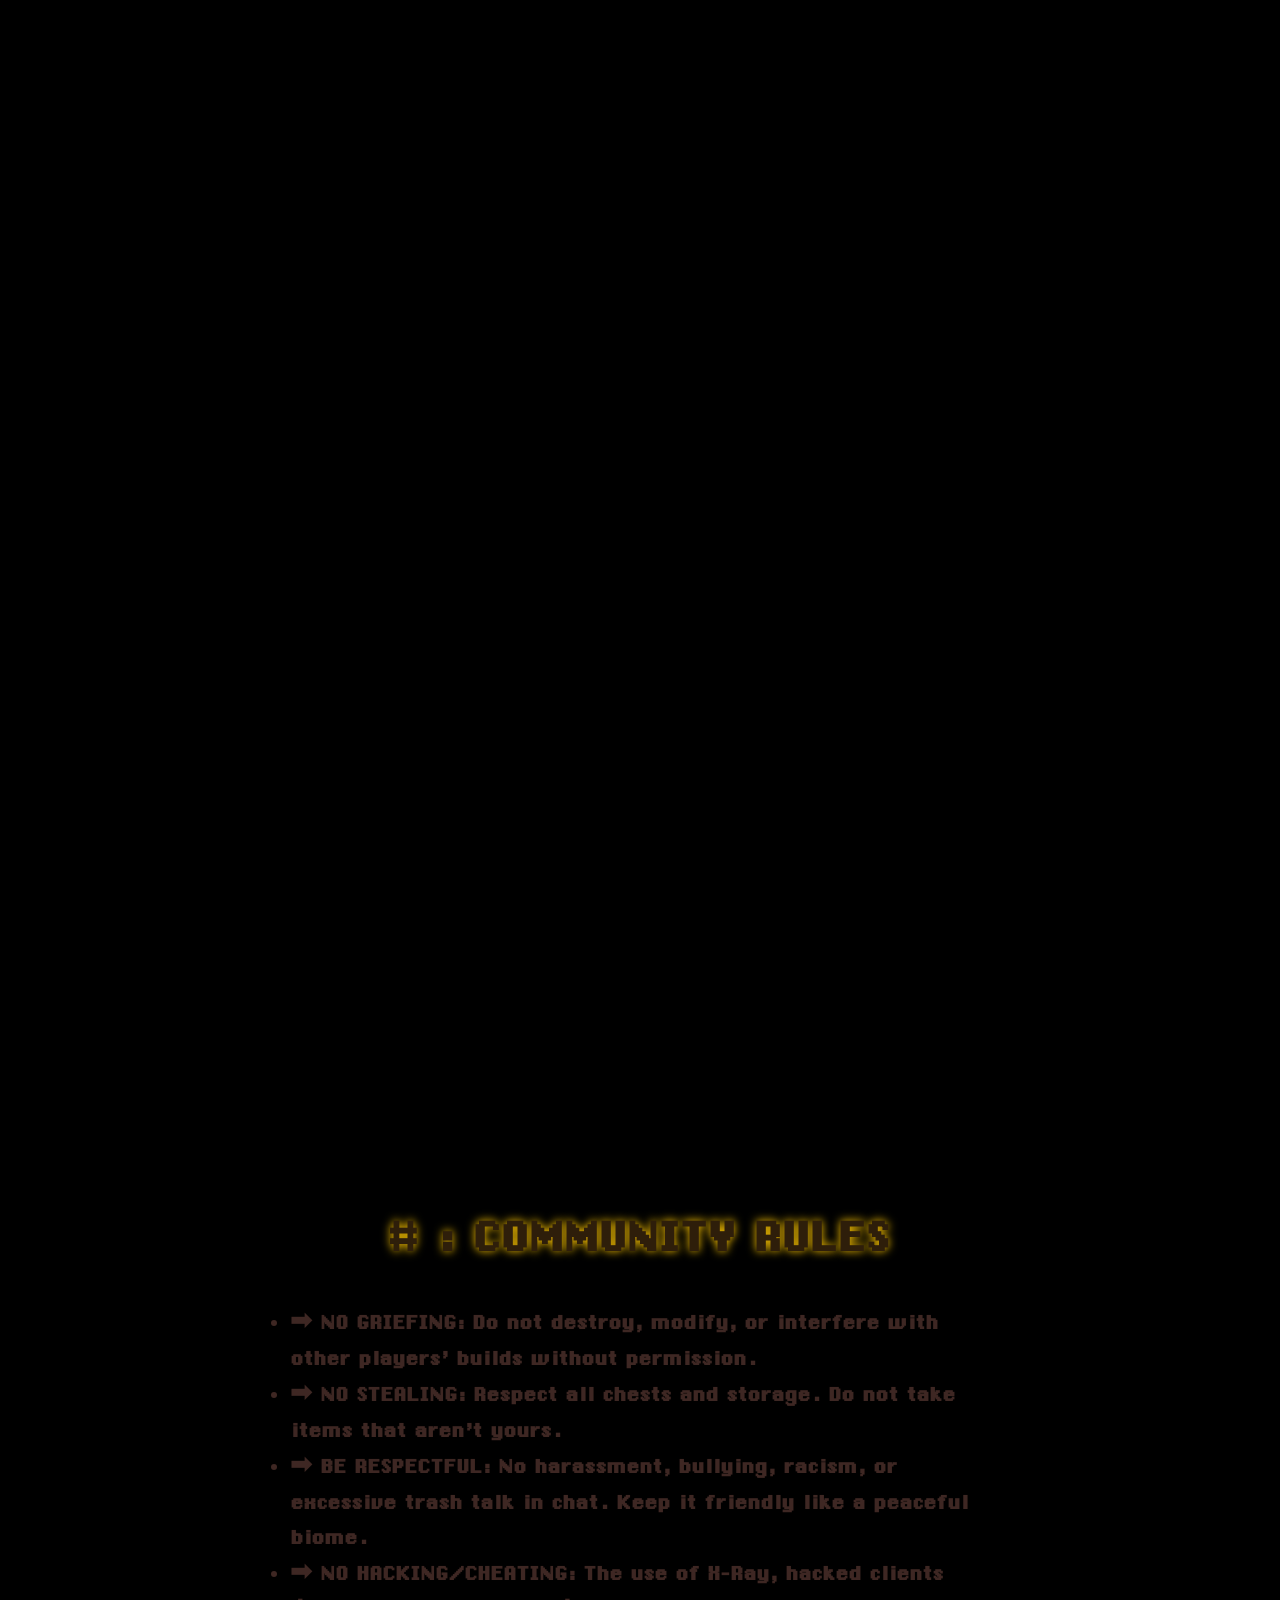
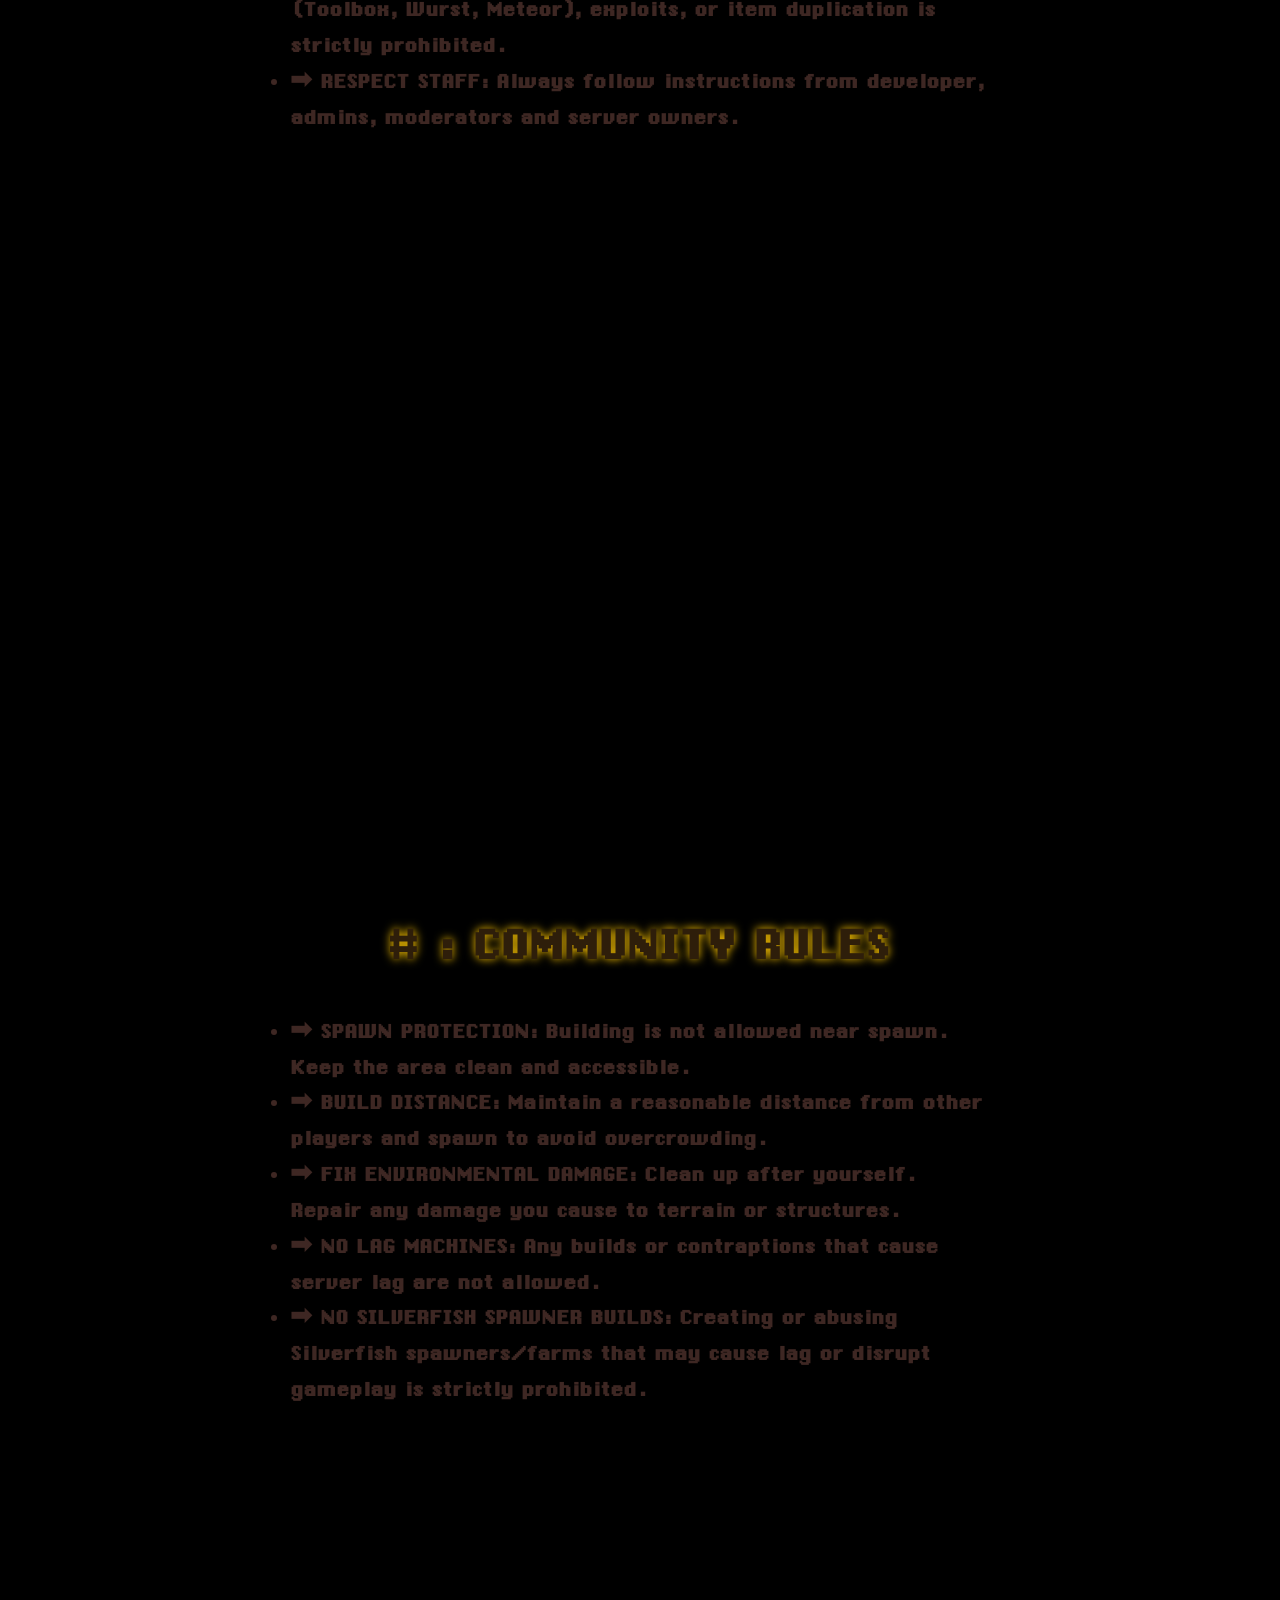
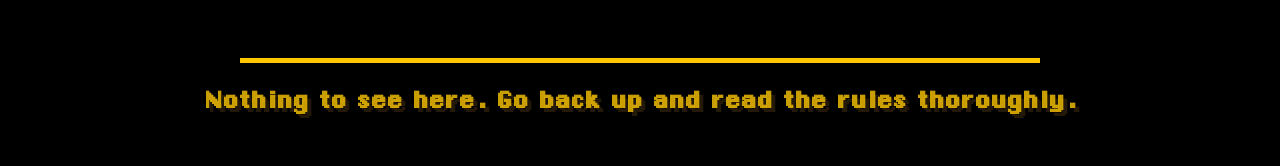
==== index.html @ 0ed83dfe "Implement new rank purchase views and payment details Added new rank purchase views for Hunter, Warr" ====
<!DOCTYPE html>
<html lang="en">
<head>
    <meta charset="UTF-8">
    <meta name="viewport" content="width=1200">
    <title>Tambayan SMP</title>
    <link href="https://fonts.googleapis.com/css2?family=Poppins:wght@400;600;800&display=swap" rel="stylesheet">
    <link rel="stylesheet" href="style.css"> 
</head>
<body>

    <video autoplay loop muted playsinline poster="fallback.jpg" class="video-background">
        <source src="background-video.mp4" type="video/mp4">
    </video>

    <div id="toast" class="toast">IP Copied to Clipboard!</div>

    <div class="view-container">

        <!-- ================= 1. HOME VIEW ================= -->
        <div id="view-home" class="view active">
            <header class="global-header">
                <div class="welcome-text scroll-reveal" data-delay="0">WELCOME TO</div>
                <h1 class="server-title parallax-target scroll-reveal" data-delay="100">TAMBAYAN SMP</h1>
                <h2 class="season-subtitle parallax-target scroll-reveal" data-delay="200">SEASON 3</h2>
            </header>

            <main class="content">
                <div id="server-status" class="status-box scroll-reveal" data-delay="300">Loading status...</div>
                
                <div class="ip-dropdown scroll-reveal" data-delay="350">
                    <button id="ip-dropdown-btn" class="ip-copy-button">Select an IP</button>
                    <div id="ip-dropdown-list" class="dropdown-content">
                        <a href="#" class="ip-option" data-ip="tambayansmp.sg1-mczie.fun:9019">Global (SG1)</a>
                        <a href="#" class="ip-option" data-ip="tambayansmp.ph1-mczie.fun:9019">Local (PH1)</a>
                        <a href="#" class="ip-option" data-ip="tambayansmp.ph2-mczie.fun:9019">Local (PH2)</a>
                    </div>
                </div>

                <nav class="server-nav scroll-reveal" data-delay="400">
    <a href="#" onclick="showView('view-ranks')">RANKS</a>
    <a href="#" onclick="showView('view-keys')">KEYS</a>
    <!-- Link these two -->
    <a href="#" onclick="showView('view-donation')">DONATION</a>
    <a href="#" onclick="showView('view-discord')">DISCORD</a>
</nav>
            </main>

            <!-- Rules Sections -->
    <section class="rules-container">
        <div class="rules-box scroll-reveal">
            <h2 class="rules-title"># : COMMUNITY RULES</h2>
            <ul class="rules-list">
                <li>➡ NO GRIEFING: Do not destroy, modify, or interfere with other players' builds without permission.</li>
                <li>➡ NO STEALING: Respect all chests and storage. Do not take items that aren't yours.</li>
                <li>➡ BE RESPECTFUL: No harassment, bullying, racism, or excessive trash talk in chat. Keep it friendly like a peaceful biome.</li>
                <li>➡ NO HACKING/CHEATING: The use of X-Ray, hacked clients (Toolbox, Wurst, Meteor), exploits, or item duplication is strictly prohibited.</li>
                <li>➡ RESPECT STAFF: Always follow instructions from developer, admins, moderators and server owners.</li>
            </ul>
        </div>
    </section>
    <section class="rules-container">
        <div class="rules-box scroll-reveal" data-delay="200">
            <h2 class="rules-title"># : COMMUNITY RULES</h2>
            <ul class="rules-list">
                <li>➡ SPAWN PROTECTION: Building is not allowed near spawn. Keep the area clean and accessible.</li>
                <li>➡ BUILD DISTANCE: Maintain a reasonable distance from other players and spawn to avoid overcrowding.</li>
                <li>➡ FIX ENVIRONMENTAL DAMAGE: Clean up after yourself. Repair any damage you cause to terrain or structures.</li>
                <li>➡ NO LAG MACHINES: Any builds or contraptions that cause server lag are not allowed.</li>
                <li>➡ NO SILVERFISH SPAWNER BUILDS: Creating or abusing Silverfish spawners/farms that may cause lag or disrupt gameplay is strictly prohibited.</li>
            </ul>
        </div>
    </section>

            <div class="footer-container">
                <hr class="scroll-reveal" data-delay="0">
                <h2 class="season-subtitle1 parallax-target scroll-reveal" data-delay="200">Nothing to see here. Go back up and read the rules thoroughly.</h2>
            </div>
        </div>

        <!-- ================= 2. RANKS GRID VIEW ================= -->
        <div id="view-ranks" class="view">
            <header class="global-header"><h1 class="server-title">TAMBAYAN SMP</h1><h2 class="season-subtitle">SERVER RANKS</h2></header>
            <main class="content">
                <div class="ranks-grid">

    <div class="rank-card">
        <div class="rank-icon">🏹</div>
        <h3 class="rank-name">HUNTER</h3>
        <p class="rank-stock">₱25 • FREE 2K • 1 Key</p>
        <button class="rank-btn" onclick="showView('view-perks-hunter')">VIEW</button>
    </div>

    <div class="rank-card">
        <div class="rank-icon">⚔️</div>
        <h3 class="rank-name">WARRIOR</h3>
        <p class="rank-stock">₱65 • FREE 10K • 2 Keys</p>
        <button class="rank-btn" onclick="showView('view-perks-warrior')">VIEW</button>
    </div>

    <div class="rank-card">
        <div class="rank-icon">🛡️</div>
        <h3 class="rank-name">KNIGHT</h3>
        <p class="rank-stock">₱100 • FREE 20K • 3 Keys</p>
        <button class="rank-btn" onclick="showView('view-perks-knight')">VIEW</button>
    </div>

    <div class="rank-card">
        <div class="rank-icon">🔥</div>
        <h3 class="rank-name">ULTIMATE</h3>
        <p class="rank-stock">₱150 • FREE 100K • 5 Keys</p>
        <button class="rank-btn" onclick="showView('view-perks-ultimate')">VIEW</button>
    </div>

    <div class="rank-card">
        <div class="rank-icon">⚡</div>
        <h3 class="rank-name">TITAN</h3>
        <p class="rank-stock">₱300 • FREE 1M • 8 Keys</p>
        <button class="rank-btn" onclick="showView('view-perks-titan')">VIEW</button>
    </div>

    <div class="rank-card">
        <div class="rank-icon">✨</div>
        <h3 class="rank-name">OVERLORD</h3>
        <p class="rank-stock">₱500 • FREE 2M • 10 Keys</p>
        <button class="rank-btn" onclick="showView('view-perks-overlord')">VIEW</button>
    </div>

    <div class="rank-card">
        <div class="rank-icon">💫</div>
        <h3 class="rank-name">SKY GOD</h3>
        <p class="rank-stock">₱1300 • FREE 10B</p>
        <button class="rank-btn" onclick="showView('view-perks-skygod')">VIEW</button>
    </div>

</div>
                <button class="home-btn" style="margin-top: 60px;" onclick="showView('view-home')">BACK TO HOME</button>
            </main>
        </div>

        <!-- ================= 3. KEYS GRID VIEW ================= -->
        <div id="view-keys" class="view">
            <header class="global-header"><h1 class="server-title">TAMBAYAN SMP</h1><h2 class="season-subtitle">CRATE KEYS</h2></header>
            <main class="content">
                <div class="ranks-grid">
                    <div class="rank-card color-starlight"><img src="key/starlight.png" class="key-thumb"><h3>STARLIGHT</h3><p class="rank-stock">9999 IN STOCK</p><button class="rank-btn" onclick="showView('view-pay-starlight')">PURCHASE</button></div>
                    <div class="rank-card color-sakura"><img src="key/sakura.png" class="key-thumb"><h3>SAKURA</h3><p class="rank-stock">9999 IN STOCK</p><button class="rank-btn" onclick="showView('view-pay-sakura')">PURCHASE</button></div>
                    <div class="rank-card color-leviathan"><img src="key/leviathan.png" class="key-thumb"><h3>LEVIATHAN</h3><p class="rank-stock">9999 IN STOCK</p><button class="rank-btn" onclick="showView('view-pay-leviathan')">PURCHASE</button></div>
                    <div class="rank-card color-shogun"><img src="key/shogun.png" class="key-thumb"><h3>SHOGUN</h3><p class="rank-stock">9999 IN STOCK</p><button class="rank-btn" onclick="showView('view-pay-shogun')">PURCHASE</button></div>
                    <div class="rank-card color-oni"><img src="key/oni.png" class="key-thumb"><h3>ONI</h3><p class="rank-stock">9999 IN STOCK</p><button class="rank-btn" onclick="showView('view-pay-oni')">PURCHASE</button></div>
                    <div class="rank-card color-mecha"><img src="key/mecha.png" class="key-thumb"><h3>MECHA OVERLORD</h3><p class="rank-stock">9999 IN STOCK</p><button class="rank-btn" onclick="showView('view-pay-mecha')">PURCHASE</button></div>
                </div>
                <button class="home-btn" style="margin-top: 60px;" onclick="showView('view-home')">BACK TO HOME</button>
            </main>
        </div>

        <!-- ================= NEW RANK PERKS ================= -->

<!-- HUNTER -->
<div id="view-perks-hunter" class="view">
<main class="content perks-page">
<h1 class="server-title">HUNTER</h1>
<h2 class="perk-price">₱25</h2>
<h3 class="perk-subtitle">STARTER LEVEL</h3>

<div class="perks-list-container">
<div class="perk-category">
<h4>➤ Starter Kit</h4>
<p>• Iron Armor Set</p>
<p>• Basic Tools</p>
<p>• Food Supplies</p>
</div>

<div class="perk-category">
<h4>➤ Bonuses</h4>
<p>• 💰 FREE 2,000 Money</p>
<p>• 🎁 1 Cosmetic Key</p>
</div>
</div>

<button class="purchase-btn" onclick="showView('view-purchase-hunter')">PURCHASE</button>
<button class="home-btn" onclick="showView('view-ranks')">BACK</button>
</main>
</div>

<!-- ULTIMATE -->
<div id="view-perks-ultimate" class="view">
<main class="content perks-page">
<h1 class="server-title">ULTIMATE</h1>
<h2 class="perk-price">₱150</h2>
<h3 class="perk-subtitle">POWER LEVEL</h3>

<div class="perks-list-container">
<div class="perk-category">
<h4>➤ Gear</h4>
<p>• Full Enchanted Diamond Set</p>
<p>• Advanced Tools</p>
</div>

<div class="perk-category">
<h4>➤ Perks</h4>
<p>• /feed</p>
<p>• /craft</p>
<p>• /nickname</p>
</div>

<div class="perk-category">
<h4>➤ Bonuses</h4>
<p>• 💰 FREE 100,000</p>
<p>• 🎁 5 Cosmetic Keys</p>
</div>
</div>

<button class="purchase-btn" onclick="showView('view-purchase-ultimate')">PURCHASE</button>
<button class="home-btn" onclick="showView('view-ranks')">BACK</button>
</main>
</div>

<!-- TITAN -->
<div id="view-perks-titan" class="view">
<main class="content perks-page">
<h1 class="server-title">TITAN</h1>
<h2 class="perk-price">₱300</h2>
<h3 class="perk-subtitle">GOD TIER</h3>

<div class="perks-list-container">
<div class="perk-category">
<h4>➤ Abilities</h4>
<p>• /fly</p>
<p>• /heal</p>
<p>• /feed</p>
</div>

<div class="perk-category">
<h4>➤ Bonuses</h4>
<p>• 💰 FREE 1,000,000</p>
<p>• 🎁 8 Cosmetic Keys</p>
</div>
</div>

<button class="purchase-btn" onclick="showView('view-purchase-titan')">PURCHASE</button>
<button class="home-btn" onclick="showView('view-ranks')">BACK</button>
</main>
</div>

<!-- OVERLORD -->
<div id="view-perks-overlord" class="view">
<main class="content perks-page">
<h1 class="server-title">OVERLORD</h1>
<h2 class="perk-price">₱500</h2>
<h3 class="perk-subtitle">ADMIN LEVEL</h3>

<div class="perks-list-container">
<div class="perk-category">
<h4>➤ Abilities</h4>
<p>• All Commands</p>
<p>• No Cooldowns</p>
</div>

<div class="perk-category">
<h4>➤ Bonuses</h4>
<p>• 💰 FREE 2,000,000</p>
<p>• 🎁 10 Cosmetic Keys</p>
</div>
</div>

<button class="purchase-btn" onclick="showView('view-purchase-overlord')">PURCHASE</button>
<button class="home-btn" onclick="showView('view-ranks')">BACK</button>
</main>
</div>

<!-- SKY GOD -->
<div id="view-perks-skygod" class="view">
<main class="content perks-page">
<h1 class="server-title">SKY GOD</h1>
<h2 class="perk-price">₱1300</h2>
<h3 class="perk-subtitle">MAX LEVEL 👑</h3>

<div class="perks-list-container">
<div class="perk-category">
<h4>➤ Ultimate Power</h4>
<p>• /fly + godmode</p>
<p>• Creative Access</p>
<p>• Unlimited Commands</p>
</div>

<div class="perk-category">
<h4>➤ Bonuses</h4>
<p>• 💰 FREE 10,000,000,000</p>
<p>• 🎁 4 Full Cosmetic Sets</p>
</div>
</div>

<button class="purchase-btn" onclick="showView('view-purchase-skygod')">PURCHASE</button>
<button class="home-btn" onclick="showView('view-ranks')">BACK</button>
</main>
</div>

        <!-- ================= UPDATED RANK PURCHASE VIEWS (NO QR) ================= -->

<!-- HUNTER -->
<div id="view-purchase-hunter" class="view">
<main class="content perks-page">
<h1 class="server-title">HUNTER</h1>

<div class="purchase-container">
<div class="heavy-reminder">
<h2 class="reminder-header">HEAVY REMINDER!</h2>
<p>ALWAYS SCREENSHOT YOUR PAYMENT AS PROOF. POST IT IN DISCORD <b>TAMBAYAN STORE</b> CHANNEL WITH YOUR USERNAME.</p>
<p class="bedrock-note">(BEDROCK/MCPE: PUT <b>*</b> BEFORE NAME)</p>
</div>

<div class="gcash-formal">
<p class="formal-text">GCASH PAYMENT</p>
<span class="gcash-number">0928 420 5708</span>
<p style="margin-top:10px;">➡ ₱25 — HUNTER</p>
</div>
</div>

<button class="home-btn" onclick="showView('view-perks-hunter')">BACK</button>
</main>
</div>


<!-- WARRIOR -->
<div id="view-purchase-warrior" class="view">
<main class="content perks-page">
<h1 class="server-title color-warrior">WARRIOR</h1>

<div class="purchase-container">
<div class="heavy-reminder">
<h2 class="reminder-header">HEAVY REMINDER!</h2>
<p>ALWAYS SCREENSHOT YOUR PAYMENT AS PROOF. POST IT IN DISCORD <b>TAMBAYAN STORE</b> CHANNEL WITH YOUR USERNAME.</p>
<p class="bedrock-note">(BEDROCK/MCPE: PUT <b>*</b> BEFORE NAME)</p>
</div>

<div class="gcash-formal">
<p class="formal-text">GCASH PAYMENT</p>
<span class="gcash-number">0928 420 5708</span>
<p style="margin-top:10px;">➡ ₱65 — WARRIOR</p>
</div>
</div>

<button class="home-btn" onclick="showView('view-perks-warrior')">BACK</button>
</main>
</div>


<!-- KNIGHT -->
<div id="view-purchase-knight" class="view">
<main class="content perks-page">
<h1 class="server-title color-knight">KNIGHT</h1>

<div class="purchase-container">
<div class="heavy-reminder">
<h2 class="reminder-header">HEAVY REMINDER!</h2>
<p>ALWAYS SCREENSHOT YOUR PAYMENT AS PROOF. POST IT IN DISCORD <b>TAMBAYAN STORE</b> CHANNEL WITH YOUR USERNAME.</p>
<p class="bedrock-note">(BEDROCK/MCPE: PUT <b>*</b> BEFORE NAME)</p>
</div>

<div class="gcash-formal">
<p class="formal-text">GCASH PAYMENT</p>
<span class="gcash-number">0928 420 5708</span>
<p style="margin-top:10px;">➡ ₱100 — KNIGHT</p>
</div>
</div>

<button class="home-btn" onclick="showView('view-perks-knight')">BACK</button>
</main>
</div>


<!-- ULTIMATE -->
<div id="view-purchase-ultimate" class="view">
<main class="content perks-page">
<h1 class="server-title">ULTIMATE</h1>

<div class="purchase-container">
<div class="heavy-reminder">
<h2 class="reminder-header">HEAVY REMINDER!</h2>
<p>ALWAYS SCREENSHOT YOUR PAYMENT AS PROOF. POST IT IN DISCORD <b>TAMBAYAN STORE</b> CHANNEL WITH YOUR USERNAME.</p>
<p class="bedrock-note">(BEDROCK/MCPE: PUT <b>*</b> BEFORE NAME)</p>
</div>

<div class="gcash-formal">
<p class="formal-text">GCASH PAYMENT</p>
<span class="gcash-number">0928 420 5708</span>
<p style="margin-top:10px;">➡ ₱150 — ULTIMATE</p>
</div>
</div>

<button class="home-btn" onclick="showView('view-perks-ultimate')">BACK</button>
</main>
</div>


<!-- TITAN -->
<div id="view-purchase-titan" class="view">
<main class="content perks-page">
<h1 class="server-title">TITAN</h1>

<div class="purchase-container">
<div class="heavy-reminder">
<h2 class="reminder-header">HEAVY REMINDER!</h2>
<p>ALWAYS SCREENSHOT YOUR PAYMENT AS PROOF. POST IT IN DISCORD <b>TAMBAYAN STORE</b> CHANNEL WITH YOUR USERNAME.</p>
<p class="bedrock-note">(BEDROCK/MCPE: PUT <b>*</b> BEFORE NAME)</p>
</div>

<div class="gcash-formal">
<p class="formal-text">GCASH PAYMENT</p>
<span class="gcash-number">0928 420 5708</span>
<p style="margin-top:10px;">➡ ₱300 — TITAN</p>
</div>
</div>

<button class="home-btn" onclick="showView('view-perks-titan')">BACK</button>
</main>
</div>


<!-- OVERLORD -->
<div id="view-purchase-overlord" class="view">
<main class="content perks-page">
<h1 class="server-title">OVERLORD</h1>

<div class="purchase-container">
<div class="heavy-reminder">
<h2 class="reminder-header">HEAVY REMINDER!</h2>
<p>ALWAYS SCREENSHOT YOUR PAYMENT AS PROOF. POST IT IN DISCORD <b>TAMBAYAN STORE</b> CHANNEL WITH YOUR USERNAME.</p>
<p class="bedrock-note">(BEDROCK/MCPE: PUT <b>*</b> BEFORE NAME)</p>
</div>

<div class="gcash-formal">
<p class="formal-text">GCASH PAYMENT</p>
<span class="gcash-number">0928 420 5708</span>
<p style="margin-top:10px;">➡ ₱500 — OVERLORD</p>
</div>
</div>

<button class="home-btn" onclick="showView('view-perks-overlord')">BACK</button>
</main>
</div>


<!-- SKY GOD -->
<div id="view-purchase-skygod" class="view">
<main class="content perks-page">
<h1 class="server-title">SKY GOD</h1>

<div class="purchase-container">
<div class="heavy-reminder">
<h2 class="reminder-header">HEAVY REMINDER!</h2>
<p>ALWAYS SCREENSHOT YOUR PAYMENT AS PROOF. POST IT IN DISCORD <b>TAMBAYAN STORE</b> CHANNEL WITH YOUR USERNAME.</p>
<p class="bedrock-note">(BEDROCK/MCPE: PUT <b>*</b> BEFORE NAME)</p>
</div>

<div class="gcash-formal">
<p class="formal-text">GCASH PAYMENT</p>
<span class="gcash-number">0928 420 5708</span>
<p style="margin-top:10px;">➡ ₱1300 — SKY GOD</p>
</div>
</div>

<button class="home-btn" onclick="showView('view-perks-skygod')">BACK</button>
</main>
</div>
        <!-- ================= 6. KEY PAYMENT VIEWS (ALL 6) ================= -->
        
        <!-- STARLIGHT -->
        <div id="view-pay-starlight" class="view"><main class="content perks-page"><h1 class="server-title color-starlight">STARLIGHT</h1><img src="key/starlight.png" class="payment-banner"><div class="purchase-container keys-pay-layout"><div class="heavy-reminder"><h2 class="reminder-header">HEAVY REMINDER!</h2><p>ALWAYS SCREENSHOT PAYMENT. POST IN <b>TAMBAYAN STORE</b> DISCORD WITH USERNAME.</p><p class="bedrock-note">(IF BEDROCK: PUT <b>*</b> BEFORE NAME)</p><br><p style="color:#FFC700">IF NO SCANNER: SEND VIA GCASH</p><p>0928 420 5708</p></div><div class="qr-pay-box"><p class="qr-desc">➡ ₱160.00 — STARLIGHT PACK</p><img src="qr/qr-key-starlight.png" class="qr-code-img clickable-qr" onclick="window.open(this.src)"></div></div><button class="home-btn" onclick="showView('view-keys')">BACK</button></main></div>

        <!-- SAKURA -->
        <div id="view-pay-sakura" class="view"><main class="content perks-page"><h1 class="server-title color-sakura">SAKURA</h1><img src="key/sakura.png" class="payment-banner"><div class="purchase-container keys-pay-layout"><div class="heavy-reminder"><h2 class="reminder-header">HEAVY REMINDER!</h2><p>ALWAYS SCREENSHOT PAYMENT. POST IN <b>TAMBAYAN STORE</b> DISCORD WITH USERNAME.</p><p class="bedrock-note">(IF BEDROCK: PUT <b>*</b> BEFORE NAME)</p><br><p style="color:#FFC700">GCASH: 0928 420 5708</p></div><div class="qr-pay-box"><p class="qr-desc">➡ ₱120.00 — SAKURA PACK</p><img src="qr/qr-key-sakura.png" class="qr-code-img clickable-qr" onclick="window.open(this.src)"></div></div><button class="home-btn" onclick="showView('view-keys')">BACK</button></main></div>

        <!-- LEVIATHAN -->
        <div id="view-pay-leviathan" class="view"><main class="content perks-page"><h1 class="server-title color-leviathan">LEVIATHAN</h1><img src="key/leviathan.png" class="payment-banner"><div class="purchase-container keys-pay-layout"><div class="heavy-reminder"><h2 class="reminder-header">HEAVY REMINDER!</h2><p>ALWAYS SCREENSHOT PAYMENT. POST IN <b>TAMBAYAN STORE</b> DISCORD WITH USERNAME.</p><p class="bedrock-note">(IF BEDROCK: PUT <b>*</b> BEFORE NAME)</p><br><p style="color:#FFC700">GCASH: 0928 420 5708</p></div><div class="qr-pay-box"><p class="qr-desc">➡ ₱140.00 — LEVIATHAN PACK</p><img src="qr/qr-key-leviathan.png" class="qr-code-img clickable-qr" onclick="window.open(this.src)"></div></div><button class="home-btn" onclick="showView('view-keys')">BACK</button></main></div>

        <!-- SHOGUN -->
        <div id="view-pay-shogun" class="view"><main class="content perks-page"><h1 class="server-title color-shogun">SHOGUN</h1><img src="key/shogun.png" class="payment-banner"><div class="purchase-container keys-pay-layout"><div class="heavy-reminder"><h2 class="reminder-header">HEAVY REMINDER!</h2><p>ALWAYS SCREENSHOT PAYMENT. POST IN <b>TAMBAYAN STORE</b> DISCORD WITH USERNAME.</p><p class="bedrock-note">(IF BEDROCK: PUT <b>*</b> BEFORE NAME)</p><br><p style="color:#FFC700">GCASH: 0928 420 5708</p></div><div class="qr-pay-box"><p class="qr-desc">➡ ₱100.00 — SHOGUN PACK</p><img src="qr/qr-key-shogun.png" class="qr-code-img clickable-qr" onclick="window.open(this.src)"></div></div><button class="home-btn" onclick="showView('view-keys')">BACK</button></main></div>

        <!-- ONI -->
        <div id="view-pay-oni" class="view"><main class="content perks-page"><h1 class="server-title color-oni">ONI</h1><img src="key/oni.png" class="payment-banner"><div class="purchase-container keys-pay-layout"><div class="heavy-reminder"><h2 class="reminder-header">HEAVY REMINDER!</h2><p>ALWAYS SCREENSHOT PAYMENT. POST IN <b>TAMBAYAN STORE</b> DISCORD WITH USERNAME.</p><p class="bedrock-note">(IF BEDROCK: PUT <b>*</b> BEFORE NAME)</p><br><p style="color:#FFC700">GCASH: 0928 420 5708</p></div><div class="qr-pay-box"><p class="qr-desc">➡ ₱160.00 — ONI PACK</p><img src="qr/qr-key-oni.png" class="qr-code-img clickable-qr" onclick="window.open(this.src)"></div></div><button class="home-btn" onclick="showView('view-keys')">BACK</button></main></div>

        <!-- MECHA -->
        <div id="view-pay-mecha" class="view"><main class="content perks-page"><h1 class="server-title color-mecha">MECHA OVERLORD</h1><img src="key/mecha.png" class="payment-banner"><div class="purchase-container keys-pay-layout"><div class="heavy-reminder"><h2 class="reminder-header">HEAVY REMINDER!</h2><p>ALWAYS SCREENSHOT PAYMENT. POST IN <b>TAMBAYAN STORE</b> DISCORD WITH USERNAME.</p><p class="bedrock-note">(IF BEDROCK: PUT <b>*</b> BEFORE NAME)</p><br><p style="color:#FFC700">GCASH: 0928 420 5708</p></div><div class="qr-pay-box"><p class="qr-desc">➡ ₱250.00 — MECHA PACK</p><img src="qr/qr-key-mecha.png" class="qr-code-img clickable-qr" onclick="window.open(this.src)"></div></div><button class="home-btn" onclick="showView('view-keys')">BACK</button></main></div>

        <!-- ================= DONATION VIEW ================= -->
<div id="view-donation" class="view">
    <main class="content perks-page">
        <h1 class="server-title rank-title-glow color-omnipotent">DONATIONS</h1>
        
        <div class="donation-msg-box" align="center">
            <p>Tambayan SMP is a project built for the community. Running a high-performance server 24/7 requires significant resources.</p>
            <p>Your support helps us maintain the hardware, protect against attacks, and continue developing new custom features for everyone to enjoy. <b>Thank you for keeping our world alive!</b></p>
        </div>

        <div class="qr-item">
            <p class="qr-desc">➡ SCAN TO DONATE ANY AMOUNT</p>
            <!-- Make sure to have this image in your qr folder -->
            <img src="qr/donation-qr.png" class="qr-code-img clickable-qr" onclick="window.open(this.src)">
        </div>

        <div class="gcash-formal">
            <span class="gcash-label">DIRECT GCASH:</span>
            <span class="gcash-number">0928 420 5708</span>
        </div>

        <!-- BACK TO HOME BUTTON -->
        <button class="home-btn" style="margin-top: 40px;" onclick="showView('view-home')">BACK TO HOME</button>
    </main>
</div>

<!-- ================= DISCORD VIEW ================= -->
<div id="view-discord" class="view">
    <main class="content perks-page">
        <!-- Discord Logo at the top -->
        <img src="key/discord-logo.png" class="discord-logo-wide">
        
        <h1 class="server-title color-starlight">JOIN OUR DISCORD</h1>

        <div class="donation-msg-box" align="center">
            <p>Connect with the community! Get real-time server updates, report issues, chat with staff, and participate in exclusive giveaways.</p>
        </div>

        <!-- The actual invite link button -->
        <a href="https://discord.gg/vat3Pj9HPS" target="_blank" class="purchase-btn" style="text-decoration: none; display: inline-block;">DISCORD</a>
        
        <!-- BACK TO HOME BUTTON -->
        <button class="home-btn" style="margin-top: 50px;" onclick="showView('view-home')">Back to Home</button>
    </main>
</div>

    </div>

    <script src="script.js"></script>
</body>
</html>
  </footer>

</body>
</html>
---- style.css ----
/* 1. FONT SETUP */
@font-face { 
    font-family: 'MinecraftFont'; 
    src: url('Blockblueprint-LV7z5.ttf') format('truetype'); 
}

/* 2. CORE RESET - FORCING FONT EVERYWHERE */
* { 
    margin: 0; 
    padding: 0; 
    box-sizing: border-box; 
    font-family: 'MinecraftFont', monospace !important; 
}

body {
    min-width: 1200px; /* Ensures the page never squishes smaller than desktop width */
    -webkit-text-size-adjust: 100%; /* Prevents mobile browsers from automatically enlarging text */
    background-color: #000;
    overflow-x: auto; /* Changed from hidden to auto so users can swipe left/right if needed */
}

/* 3. GLOBAL BACKGROUND VIDEO */
.video-background { 
    position: fixed; 
    top: 0; 
    left: 0; 
    width: 100vw; 
    height: 100vh; 
    object-fit: cover; 
    z-index: -1; 
    filter: brightness(0.5); 
}

/* 4. VIEW SYSTEM */
.view {
    display: none;
    opacity: 0;
    transition: opacity 0.5s ease;
    width: 1200px; /* Set fixed width instead of 100% */
    margin: 0 auto; /* Keeps it centered */
}
.view.active { display: block; opacity: 1; }
.global-header { text-align: center; padding-top: 80px; padding-bottom: 20px; }

@keyframes float { 0%, 100% { transform: translateY(0px); } 50% { transform: translateY(-15px); } }

.welcome-text { font-size: 3rem; color: #d4d4d4; filter: drop-shadow(4px 4px 0px #2e1e0a); letter-spacing: 2px; }
.server-title { font-size: 8rem; margin-top: 10px; background: linear-gradient(to bottom, #FFC700, #FF8C00); -webkit-background-clip: text; -webkit-text-fill-color: transparent; filter: drop-shadow(6px 6px 0px #2e1e0a); animation: float 4s ease-in-out infinite; }
.season-subtitle { font-size: 4rem; color: #e0e0e0; filter: drop-shadow(4px 4px 0px #2e1e0a); animation: float 4s ease-in-out infinite; animation-delay: 0.5s; }

/* 5. PAGE COMPONENTS */
.content { display: flex; flex-direction: column; align-items: center; text-align: center; margin-bottom: 50px; }
.status-box { display: inline-block; width: fit-content; margin: 0 auto 15px auto; padding: 8px 16px; background: rgba(0, 0, 0, 0.4); border: 2px solid #555; border-radius: 4px; color: #00FF00; font-size: 1.5rem; }

/* SELECT IP DROPDOWN & ANIMATION */
.ip-dropdown { position: relative; display: inline-block; margin-bottom: 30px; z-index: 100; }
.ip-copy-button { 
    font-size: 1.8rem; 
    color: #55FF55; 
    text-shadow: 2px 2px 0px #000; 
    background-color: rgba(30, 80, 30, 0.7); 
    border: 3px solid #00AA00; 
    padding: 10px 25px; 
    border-radius: 5px; 
    transition: all 0.2s ease-in-out; 
    cursor: pointer; 
}

/* RESTORED IP BUTTON HOVER ANIMATION */
.ip-copy-button:hover { 
    background-color: rgba(0, 0, 0, 0.9); 
    color: #fff; 
    border-color: #55FF55; 
    box-shadow: 0 0 15px rgba(85, 255, 85, 0.5); 
    transform: scale(1.05); 
}

.dropdown-content { visibility: hidden; opacity: 0; position: absolute; background: rgba(10,10,10,0.95); border: 3px solid #00AA00; min-width: 300px; margin-top: 10px; border-radius: 5px; left: 50%; transform: translateX(-50%) translateY(-10px); transition: 0.3s; }
.dropdown-content.show { visibility: visible; opacity: 1; transform: translateX(-50%) translateY(0); }
.ip-option { color: white; padding: 15px; text-decoration: none; display: block; font-size: 1.6rem; transition: 0.2s; }
.ip-option:hover { background: #55FF55; color: #000; }

/* SHARED BUTTON STYLE (GOLD/GRAY) */
.server-nav a, .home-btn, .rank-btn { 
    font-size: 2.5rem; 
    text-decoration: none; 
    color: #FFC700; 
    text-shadow: 3px 3px 0px #3a2512; 
    background: rgba(20, 20, 20, 0.7); 
    border: 4px solid #555; 
    padding: 12px 35px; 
    border-radius: 5px; 
    transition: 0.2s; 
    cursor: pointer; 
    display: inline-block;
}
.server-nav a:hover, .home-btn:hover, .rank-btn:hover { transform: scale(1.1); border-color: #FFC700; background: rgba(0,0,0,0.9); color: #fff; box-shadow: 0px 10px 20px rgba(255, 199, 0, 0.3); }

/* SPECIFIC GREEN PURCHASE BUTTON FIX */
.purchase-btn { 
    font-size: 2.2rem !important; 
    color: #FFF !important; 
    text-shadow: 2px 2px 0px #000 !important;
    background: rgba(30, 80, 30, 0.85) !important; 
    border: 4px solid #00AA00 !important; 
    padding: 15px 45px !important; 
    border-radius: 5px !important; 
    cursor: pointer !important;
    margin-bottom: 50px !important; /* SEPARATION FROM BACK BUTTON */
    transition: all 0.2s ease !important;
    display: inline-block !important;
    box-shadow: none !important;
}
.purchase-btn:hover { 
    background: #00AA00 !important; 
    border-color: #55FF55 !important; 
    box-shadow: 0 0 20px rgba(85, 255, 85, 0.5) !important;
    transform: scale(1.05) !important; 
}

/* 6. GRID LAYOUTS */
.ranks-grid { display: flex; flex-wrap: wrap; justify-content: center; gap: 30px; max-width: 1050px; margin: 40px auto 0 auto; }
.rank-card { background: rgba(25, 25, 25, 0.9); border: 2px solid #333; border-radius: 20px; padding: 30px; width: 320px; transition: 0.3s; display: flex; flex-direction: column; align-items: center; }
.rank-card:hover { transform: translateY(-10px); border-color: #FFC700; }
.rank-icon { font-size: 4rem; margin-bottom: 10px; }
.key-thumb { width: 100%; border-radius: 10px; margin-bottom: 15px; border: 2px solid #444; }
.rank-name { font-size: 1.8rem; color: #fff; margin-bottom: 5px; }
.rank-stock { font-size: 1rem; color: #55FF55; margin-bottom: 25px; font-weight: bold; }
.rank-btn { font-size: 1.6rem !important; padding: 8px 25px !important; width: 90%; }

/* 7. PERKS & PURCHASE PAGES */
.perks-page { min-height: 100vh; padding: 50px 20px; background: rgba(0,0,0,0.6); }
.perk-price { font-size: 4rem; color: #FFD700; text-shadow: 0 0 15px rgba(255, 215, 0, 0.5); }
.perk-subtitle { font-size: 2rem; color: #fff; font-style: italic; margin-bottom: 40px; }
.perks-list-container, .donation-msg-box { max-width: 800px; margin: 0 auto 50px auto; text-align: left; }
.perk-category h4 { font-size: 1.8rem; color: #FF8C00; margin-bottom: 10px; text-transform: uppercase; }
.perk-category p, .donation-msg-box p, .formal-text { font-size: 1.3rem; color: #e0e0e0; margin-bottom: 10px; line-height: 1.4; }

/* HEAVY REMINDER BOX */
.heavy-reminder { background: rgba(255, 0, 0, 0.15); border: 3px dashed #ff4500; padding: 25px; border-radius: 12px; text-align: center; max-width: 800px; width: 95%; margin-bottom: 20px; }
.reminder-header { color: #ff4500; font-size: 2.2rem; margin-bottom: 10px; text-shadow: 2px 2px 0px #000; }
.bedrock-note { margin-top: 10px; color: #FFC700; font-weight: bold; }

/* QR CODE SIZING */
.qr-code-img { width: 300px; height: 550px; object-fit: contain; background: white; border: 8px solid #fff; border-radius: 8px; transition: 0.3s; cursor: zoom-in; }

/* 8. LOGO STYLING */
.payment-banner { width: 180px; height: 180px; object-fit: cover; border-radius: 15px; border: 3px solid #FFC700; margin: 0 auto 20px auto; display: block; }

/* DISCORD LOGO FIX - ROUNDED CORNERS */
.discord-logo-wide {
    width: 80%;
    max-width: 380px;
    height: auto;
    border-radius: 25px; /* ROUNDED CORNERS */
    margin: 20px auto 40px auto;
    filter: drop-shadow(0 0 20px rgba(88, 101, 242, 0.5));
    animation: float 4s ease-in-out infinite;
}

/* 9. RULES SIGN & FOOTER */
.rules-container { min-height: 100vh; display: flex; justify-content: center; align-items: center; padding: 100px 20px; }
.rules-box { background: url('sign.png') no-repeat center center; background-size: contain; padding: 470px 150px 100px 150px; max-width: 1000px; width: 90%; color: #3e2723; font-size: 1.6rem; font-weight: bold; line-height: 1.4; min-height: 700px; }
.rules-title { font-size: 3.5rem; margin-bottom: 30px; text-align: center; color: #2e1e0a; text-shadow: 0 0 10px #FFC700; }

.footer-container { padding: 50px 20px; text-align: center; }
.footer-container hr { height: 5px; background: #FFC700; max-width: 800px; margin: 0 auto 20px auto; border: none; }
.season-subtitle1 { font-size: 2rem; color: #ffc800c9; filter: drop-shadow(4px 4px 0px #2e1e0a); animation: float 4s ease-in-out infinite; }

/* 10. ANIMATIONS */
.scroll-reveal { opacity: 0; transform: translateY(100px) rotateX(-10deg) scale(0.9); transition: all 0.8s cubic-bezier(0.175, 0.885, 0.32, 1.275); }
.scroll-reveal.active { opacity: 1; transform: translateY(0) rotateX(0deg) scale(1); }
.scroll-reveal[data-delay="100"] { transition-delay: 0.1s; } .scroll-reveal[data-delay="200"] { transition-delay: 0.2s; } .scroll-reveal[data-delay="300"] { transition-delay: 0.3s; }
.toast { position: fixed; top: 30px; left: 50%; transform: translateX(-50%); background-color: #4CAF50; color: #fff; padding: 10px 20px; border-radius: 5px; opacity: 0; transition: 0.3s; z-index: 1000; }
.toast.show { opacity: 1; }
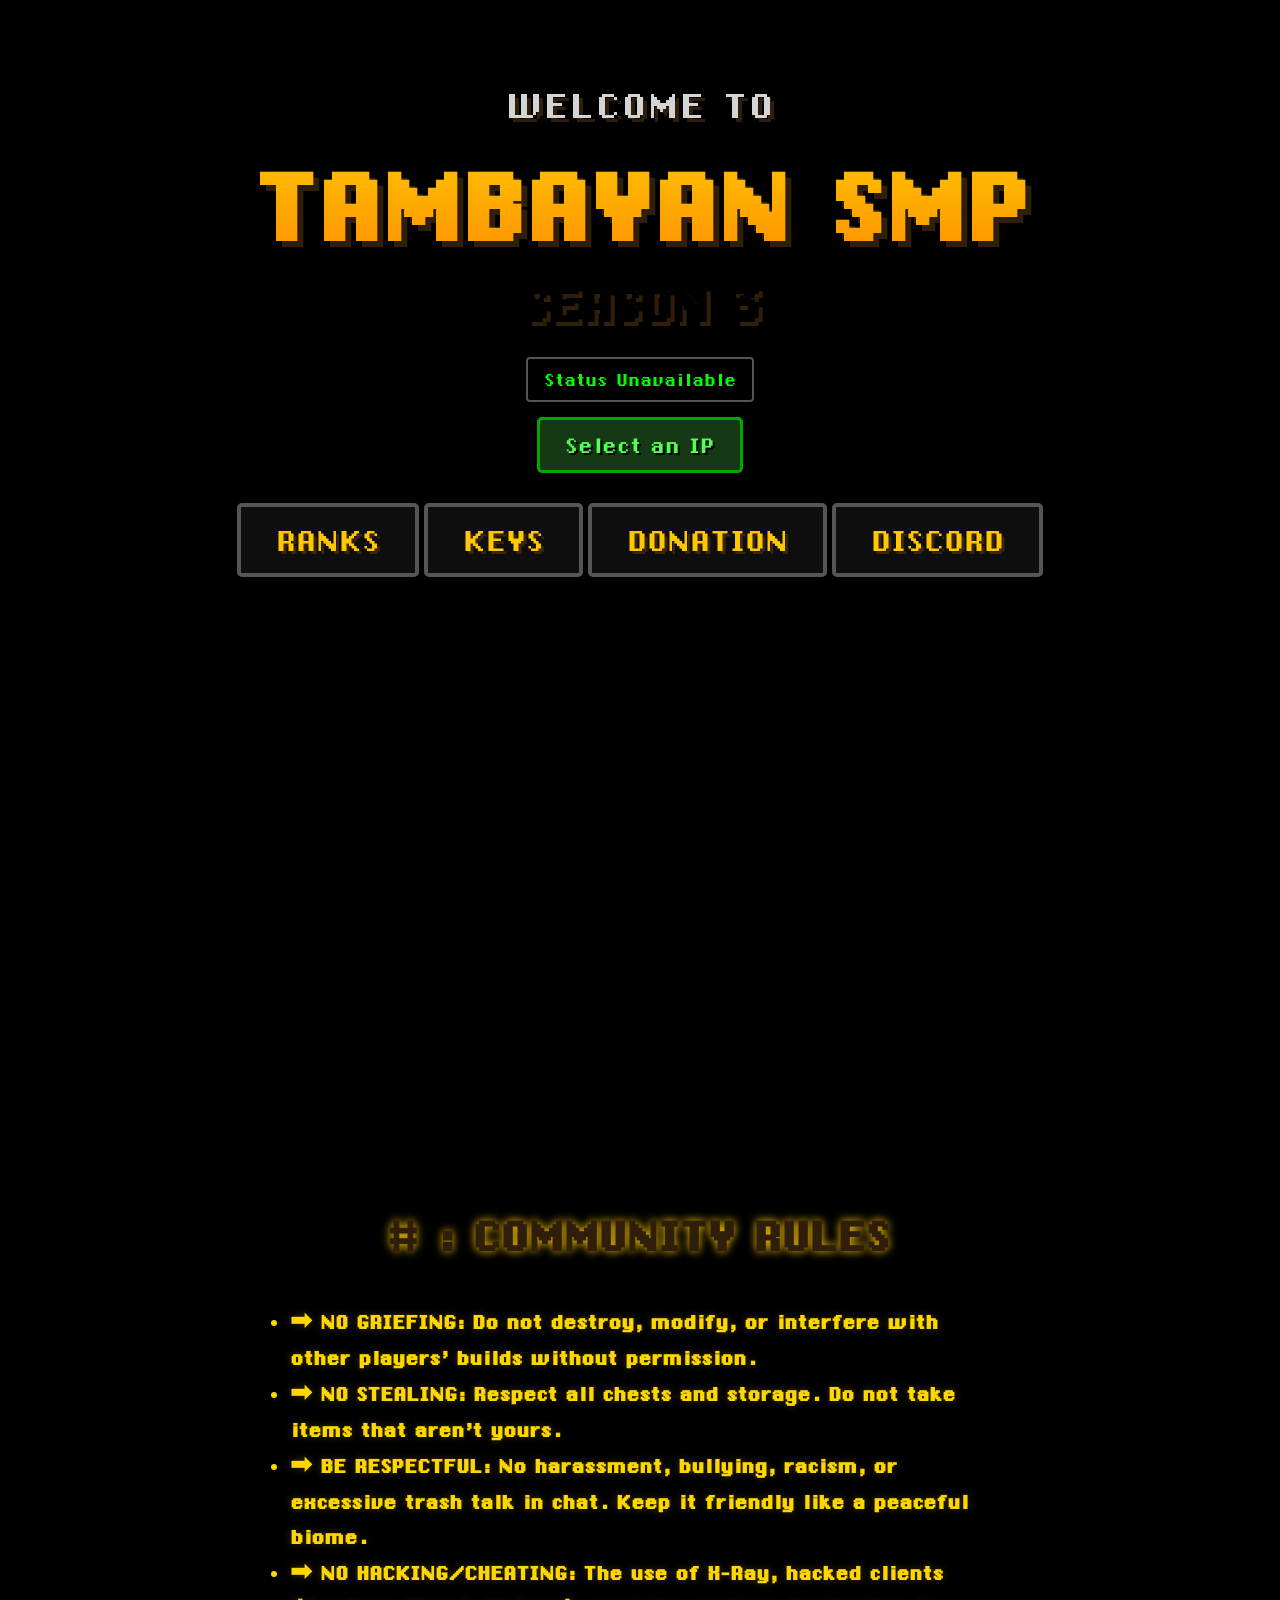
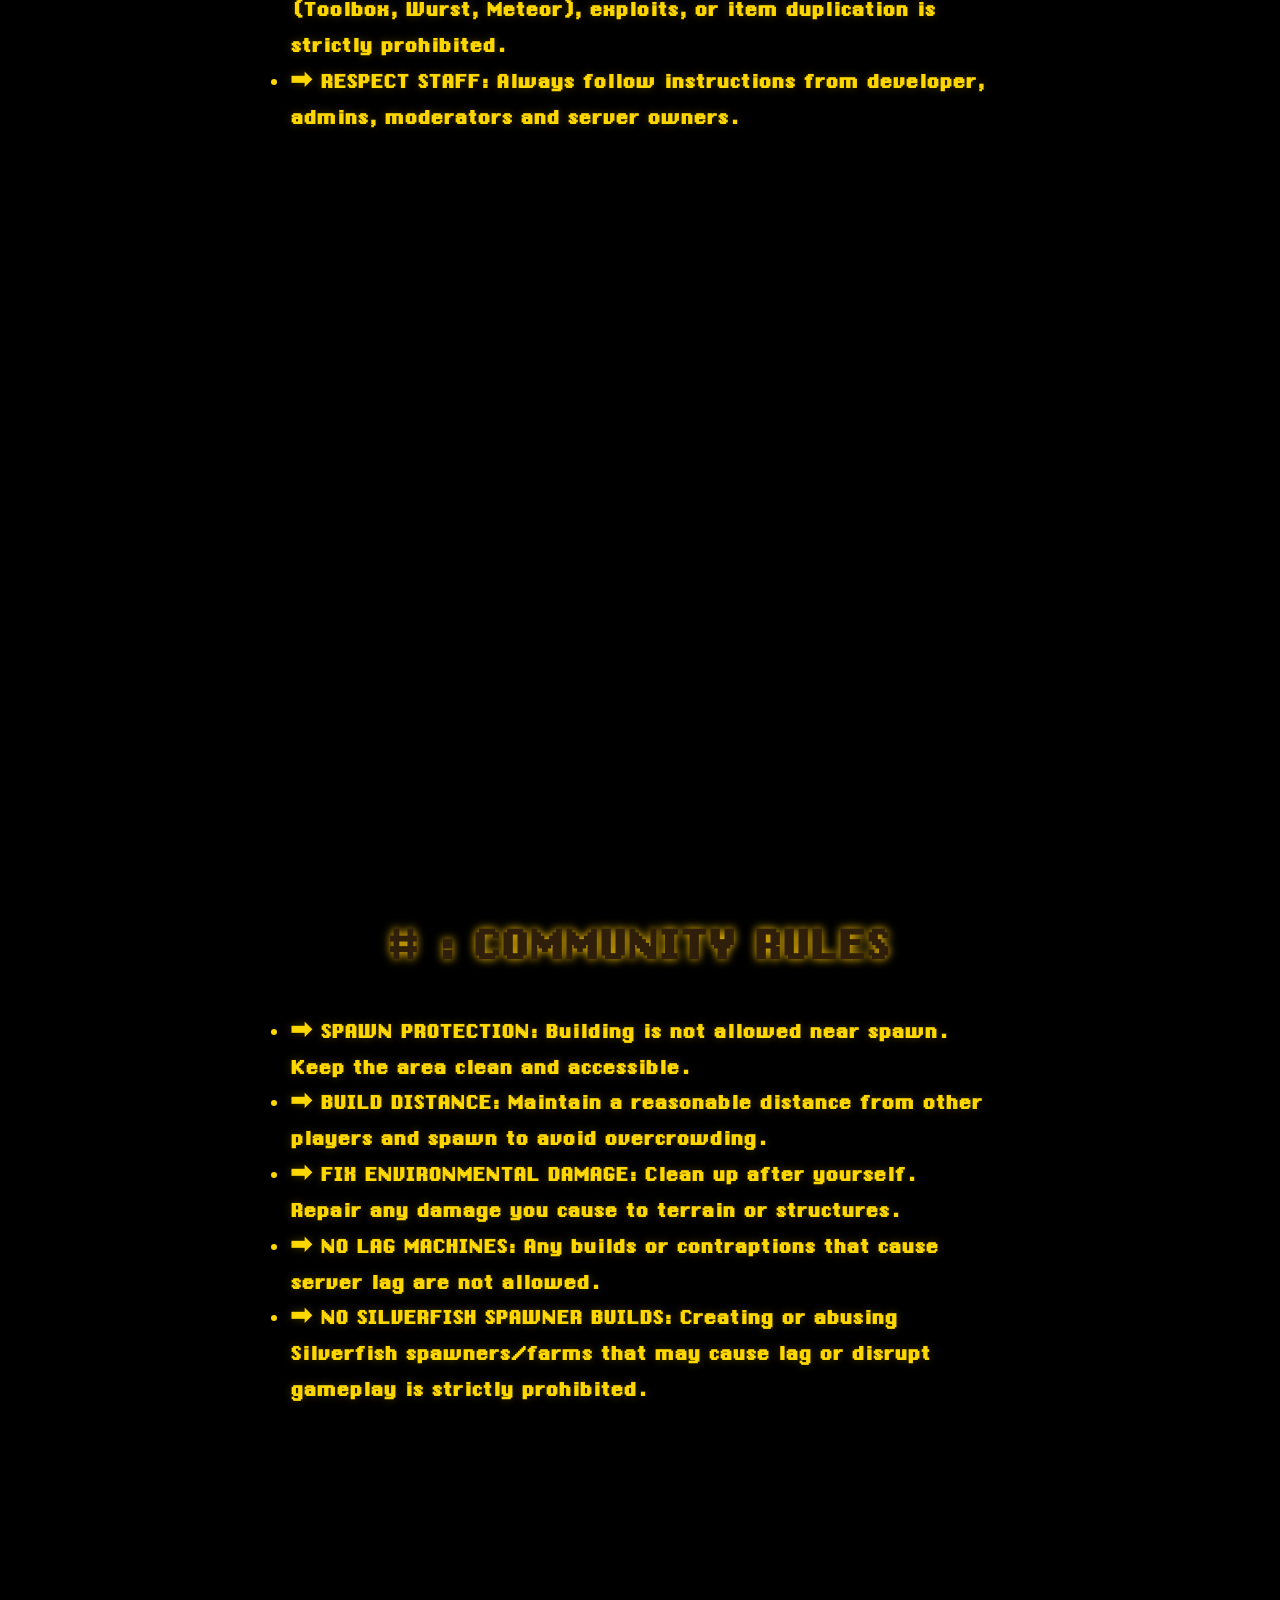
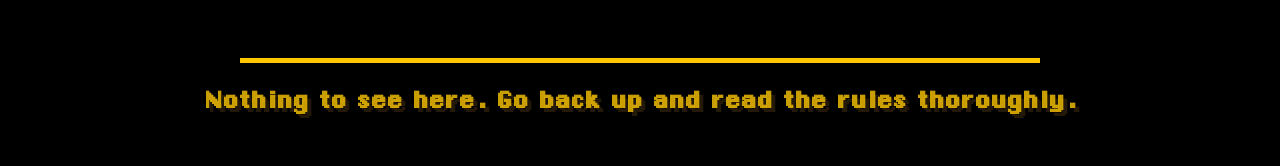
==== commit e85f30dd: "Revise rank purchase views and payment details Updated payment instructions and prices for various r" ====
--- a/index.html
+++ b/index.html
@@ -296,7 +296,8 @@
 </main>
 </div>
 
-        <!-- ================= UPDATED RANK PURCHASE VIEWS (NO QR) ================= -->
+
+<!-- ================= CLEAN RANK PURCHASE SYSTEM ================= -->
 
 <!-- HUNTER -->
 <div id="view-purchase-hunter" class="view">
@@ -306,69 +307,66 @@
 <div class="purchase-container">
 <div class="heavy-reminder">
 <h2 class="reminder-header">HEAVY REMINDER!</h2>
-<p>ALWAYS SCREENSHOT YOUR PAYMENT AS PROOF. POST IT IN DISCORD <b>TAMBAYAN STORE</b> CHANNEL WITH YOUR USERNAME.</p>
-<p class="bedrock-note">(BEDROCK/MCPE: PUT <b>*</b> BEFORE NAME)</p>
-</div>
-
-<div class="gcash-formal">
-<p class="formal-text">GCASH PAYMENT</p>
-<span class="gcash-number">0928 420 5708</span>
-<p style="margin-top:10px;">➡ ₱25 — HUNTER</p>
+<p>SCREENSHOT PAYMENT AND POST IN <b>TAMBAYAN STORE</b> DISCORD.</p>
+<p class="bedrock-note">(BEDROCK: PUT <b>*</b> BEFORE NAME)</p>
+</div>
+
+<div class="gcash-formal">
+<p class="formal-text">GCASH PAYMENT</p>
+<span class="gcash-number">0928 420 5708</span>
+<p>₱25 — HUNTER</p>
 </div>
 </div>
 
 <button class="home-btn" onclick="showView('view-perks-hunter')">BACK</button>
 </main>
 </div>
-
 
 <!-- WARRIOR -->
 <div id="view-purchase-warrior" class="view">
 <main class="content perks-page">
-<h1 class="server-title color-warrior">WARRIOR</h1>
-
-<div class="purchase-container">
-<div class="heavy-reminder">
-<h2 class="reminder-header">HEAVY REMINDER!</h2>
-<p>ALWAYS SCREENSHOT YOUR PAYMENT AS PROOF. POST IT IN DISCORD <b>TAMBAYAN STORE</b> CHANNEL WITH YOUR USERNAME.</p>
-<p class="bedrock-note">(BEDROCK/MCPE: PUT <b>*</b> BEFORE NAME)</p>
-</div>
-
-<div class="gcash-formal">
-<p class="formal-text">GCASH PAYMENT</p>
-<span class="gcash-number">0928 420 5708</span>
-<p style="margin-top:10px;">➡ ₱65 — WARRIOR</p>
+<h1 class="server-title">WARRIOR</h1>
+
+<div class="purchase-container">
+<div class="heavy-reminder">
+<h2 class="reminder-header">HEAVY REMINDER!</h2>
+<p>SCREENSHOT PAYMENT AND POST IN <b>TAMBAYAN STORE</b> DISCORD.</p>
+<p class="bedrock-note">(BEDROCK: PUT <b>*</b> BEFORE NAME)</p>
+</div>
+
+<div class="gcash-formal">
+<p class="formal-text">GCASH PAYMENT</p>
+<span class="gcash-number">0928 420 5708</span>
+<p>₱65 — WARRIOR</p>
 </div>
 </div>
 
 <button class="home-btn" onclick="showView('view-perks-warrior')">BACK</button>
 </main>
 </div>
-
 
 <!-- KNIGHT -->
 <div id="view-purchase-knight" class="view">
 <main class="content perks-page">
-<h1 class="server-title color-knight">KNIGHT</h1>
-
-<div class="purchase-container">
-<div class="heavy-reminder">
-<h2 class="reminder-header">HEAVY REMINDER!</h2>
-<p>ALWAYS SCREENSHOT YOUR PAYMENT AS PROOF. POST IT IN DISCORD <b>TAMBAYAN STORE</b> CHANNEL WITH YOUR USERNAME.</p>
-<p class="bedrock-note">(BEDROCK/MCPE: PUT <b>*</b> BEFORE NAME)</p>
-</div>
-
-<div class="gcash-formal">
-<p class="formal-text">GCASH PAYMENT</p>
-<span class="gcash-number">0928 420 5708</span>
-<p style="margin-top:10px;">➡ ₱100 — KNIGHT</p>
+<h1 class="server-title">KNIGHT</h1>
+
+<div class="purchase-container">
+<div class="heavy-reminder">
+<h2 class="reminder-header">HEAVY REMINDER!</h2>
+<p>SCREENSHOT PAYMENT AND POST IN <b>TAMBAYAN STORE</b> DISCORD.</p>
+<p class="bedrock-note">(BEDROCK: PUT <b>*</b> BEFORE NAME)</p>
+</div>
+
+<div class="gcash-formal">
+<p class="formal-text">GCASH PAYMENT</p>
+<span class="gcash-number">0928 420 5708</span>
+<p>₱100 — KNIGHT</p>
 </div>
 </div>
 
 <button class="home-btn" onclick="showView('view-perks-knight')">BACK</button>
 </main>
 </div>
-
 
 <!-- ULTIMATE -->
 <div id="view-purchase-ultimate" class="view">
@@ -378,21 +376,20 @@
 <div class="purchase-container">
 <div class="heavy-reminder">
 <h2 class="reminder-header">HEAVY REMINDER!</h2>
-<p>ALWAYS SCREENSHOT YOUR PAYMENT AS PROOF. POST IT IN DISCORD <b>TAMBAYAN STORE</b> CHANNEL WITH YOUR USERNAME.</p>
-<p class="bedrock-note">(BEDROCK/MCPE: PUT <b>*</b> BEFORE NAME)</p>
-</div>
-
-<div class="gcash-formal">
-<p class="formal-text">GCASH PAYMENT</p>
-<span class="gcash-number">0928 420 5708</span>
-<p style="margin-top:10px;">➡ ₱150 — ULTIMATE</p>
+<p>SCREENSHOT PAYMENT AND POST IN <b>TAMBAYAN STORE</b> DISCORD.</p>
+<p class="bedrock-note">(BEDROCK: PUT <b>*</b> BEFORE NAME)</p>
+</div>
+
+<div class="gcash-formal">
+<p class="formal-text">GCASH PAYMENT</p>
+<span class="gcash-number">0928 420 5708</span>
+<p>₱150 — ULTIMATE</p>
 </div>
 </div>
 
 <button class="home-btn" onclick="showView('view-perks-ultimate')">BACK</button>
 </main>
 </div>
-
 
 <!-- TITAN -->
 <div id="view-purchase-titan" class="view">
@@ -402,21 +399,20 @@
 <div class="purchase-container">
 <div class="heavy-reminder">
 <h2 class="reminder-header">HEAVY REMINDER!</h2>
-<p>ALWAYS SCREENSHOT YOUR PAYMENT AS PROOF. POST IT IN DISCORD <b>TAMBAYAN STORE</b> CHANNEL WITH YOUR USERNAME.</p>
-<p class="bedrock-note">(BEDROCK/MCPE: PUT <b>*</b> BEFORE NAME)</p>
-</div>
-
-<div class="gcash-formal">
-<p class="formal-text">GCASH PAYMENT</p>
-<span class="gcash-number">0928 420 5708</span>
-<p style="margin-top:10px;">➡ ₱300 — TITAN</p>
+<p>SCREENSHOT PAYMENT AND POST IN <b>TAMBAYAN STORE</b> DISCORD.</p>
+<p class="bedrock-note">(BEDROCK: PUT <b>*</b> BEFORE NAME)</p>
+</div>
+
+<div class="gcash-formal">
+<p class="formal-text">GCASH PAYMENT</p>
+<span class="gcash-number">0928 420 5708</span>
+<p>₱300 — TITAN</p>
 </div>
 </div>
 
 <button class="home-btn" onclick="showView('view-perks-titan')">BACK</button>
 </main>
 </div>
-
 
 <!-- OVERLORD -->
 <div id="view-purchase-overlord" class="view">
@@ -426,21 +422,20 @@
 <div class="purchase-container">
 <div class="heavy-reminder">
 <h2 class="reminder-header">HEAVY REMINDER!</h2>
-<p>ALWAYS SCREENSHOT YOUR PAYMENT AS PROOF. POST IT IN DISCORD <b>TAMBAYAN STORE</b> CHANNEL WITH YOUR USERNAME.</p>
-<p class="bedrock-note">(BEDROCK/MCPE: PUT <b>*</b> BEFORE NAME)</p>
-</div>
-
-<div class="gcash-formal">
-<p class="formal-text">GCASH PAYMENT</p>
-<span class="gcash-number">0928 420 5708</span>
-<p style="margin-top:10px;">➡ ₱500 — OVERLORD</p>
+<p>SCREENSHOT PAYMENT AND POST IN <b>TAMBAYAN STORE</b> DISCORD.</p>
+<p class="bedrock-note">(BEDROCK: PUT <b>*</b> BEFORE NAME)</p>
+</div>
+
+<div class="gcash-formal">
+<p class="formal-text">GCASH PAYMENT</p>
+<span class="gcash-number">0928 420 5708</span>
+<p>₱500 — OVERLORD</p>
 </div>
 </div>
 
 <button class="home-btn" onclick="showView('view-perks-overlord')">BACK</button>
 </main>
 </div>
-
 
 <!-- SKY GOD -->
 <div id="view-purchase-skygod" class="view">
@@ -450,16 +445,17 @@
 <div class="purchase-container">
 <div class="heavy-reminder">
 <h2 class="reminder-header">HEAVY REMINDER!</h2>
-<p>ALWAYS SCREENSHOT YOUR PAYMENT AS PROOF. POST IT IN DISCORD <b>TAMBAYAN STORE</b> CHANNEL WITH YOUR USERNAME.</p>
-<p class="bedrock-note">(BEDROCK/MCPE: PUT <b>*</b> BEFORE NAME)</p>
-</div>
-
-<div class="gcash-formal">
-<p class="formal-text">GCASH PAYMENT</p>
-<span class="gcash-number">0928 420 5708</span>
-<p style="margin-top:10px;">➡ ₱1300 — SKY GOD</p>
-</div>
-</div>
+<p>SCREENSHOT PAYMENT AND POST IN <b>TAMBAYAN STORE</b> DISCORD.</p>
+<p class="bedrock-note">(BEDROCK: PUT <b>*</b> BEFORE NAME)</p>
+</div>
+
+<div class="gcash-formal">
+<p class="formal-text">GCASH PAYMENT</p>
+<span class="gcash-number">0928 420 5708</span>
+<p>₱1300 — SKY GOD</p>
+</div>
+</div>
+
 
 <button class="home-btn" onclick="showView('view-perks-skygod')">BACK</button>
 </main>
--- a/style.css
+++ b/style.css
@@ -173,3 +173,62 @@
 .scroll-reveal[data-delay="100"] { transition-delay: 0.1s; } .scroll-reveal[data-delay="200"] { transition-delay: 0.2s; } .scroll-reveal[data-delay="300"] { transition-delay: 0.3s; }
 .toast { position: fixed; top: 30px; left: 50%; transform: translateX(-50%); background-color: #4CAF50; color: #fff; padding: 10px 20px; border-radius: 5px; opacity: 0; transition: 0.3s; z-index: 1000; }
 .toast.show { opacity: 1; }
+
+
+
+/* ===================== TEXT SIZE + COLOR UPGRADE ===================== */
+
+/* Make ALL store/perk text bigger */
+.perk-category p,
+.donation-msg-box p,
+.formal-text,
+.gcash-formal p,
+.gcash-formal span,
+.heavy-reminder p,
+.rank-stock {
+    font-size: 1.6rem !important;
+    line-height: 1.8;
+}
+
+/* Make headings stronger */
+.perk-category h4,
+.reminder-header {
+    font-size: 2.4rem !important;
+}
+
+/* ===================== FORCE BLACK TEXT TO YELLOW ===================== */
+/* (Fixes dark/black text visibility on dark background) */
+
+p,
+span,
+li,
+b {
+    color: #FFD700;
+}
+
+/* BUT keep important UI colors intact */
+.server-title,
+.season-subtitle,
+.rank-name {
+    color: inherit; /* prevents breaking gradients */
+}
+
+/* ===================== IMPROVE READABILITY ===================== */
+
+.purchase-container,
+.perks-list-container {
+    font-size: 1.5rem;
+}
+
+/* Add glow for better visibility */
+p, span, li {
+    text-shadow: 0 0 8px rgba(255, 215, 0, 0.25);
+}
+
+/* ===================== BUTTON TEXT BALANCE ===================== */
+
+.purchase-btn,
+.home-btn,
+.rank-btn {
+    font-size: 2rem !important;
+}
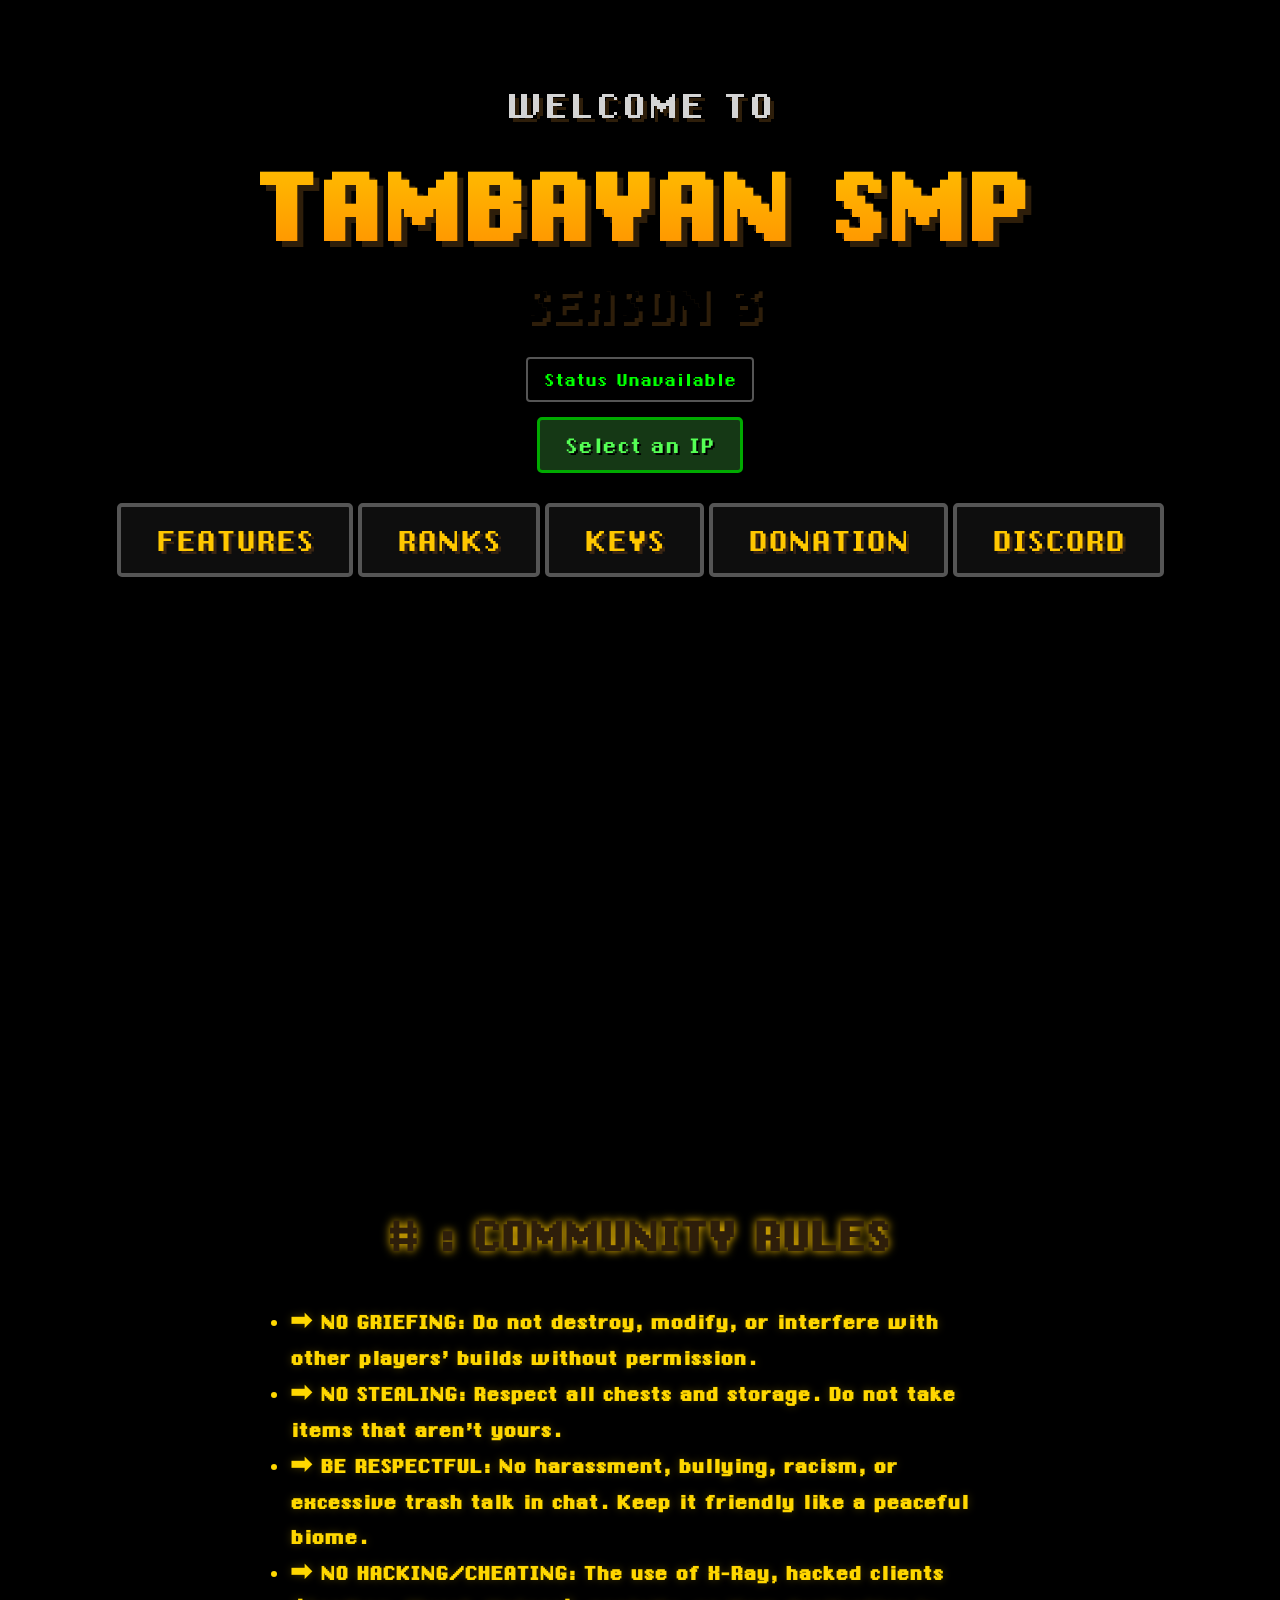
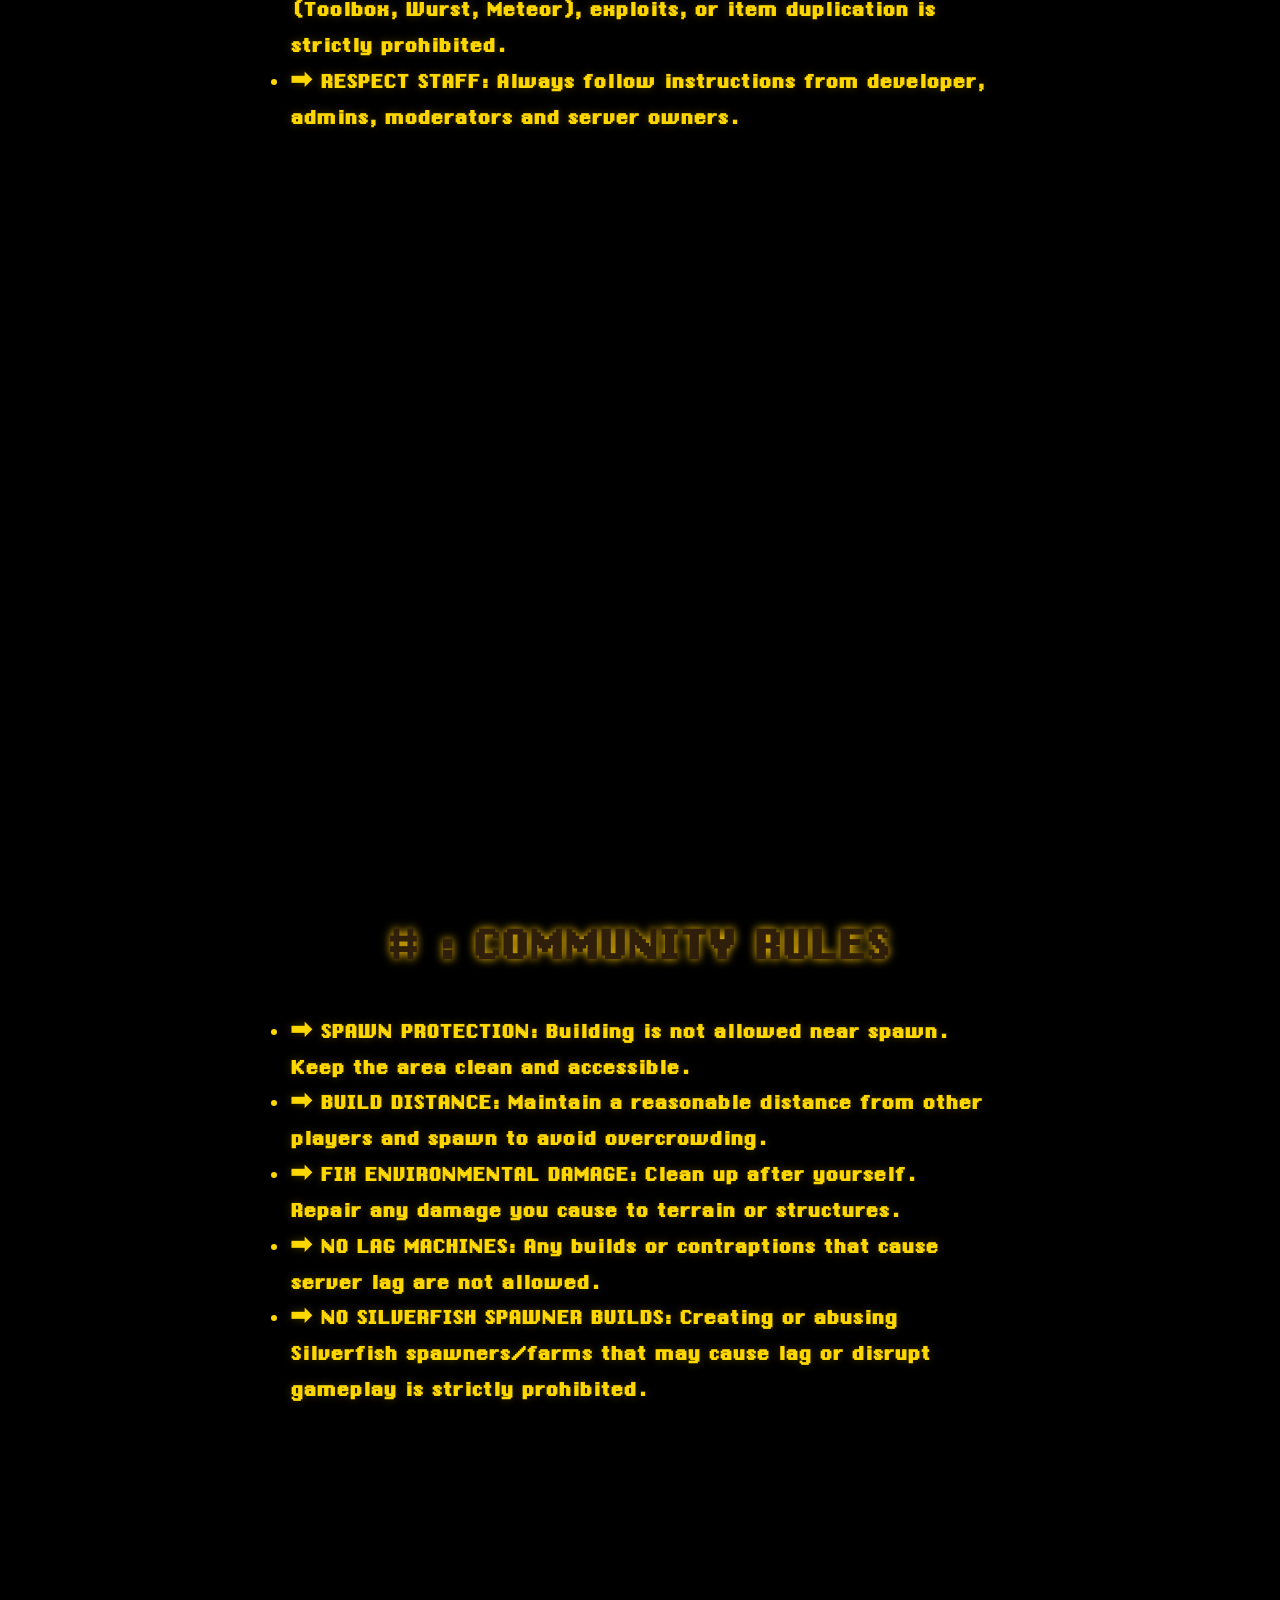
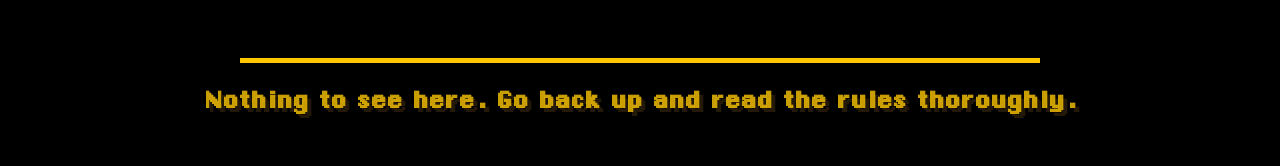
==== commit 249df354: "Add features view with server perks Added a new features view section with server features and perks" ====
--- a/index.html
+++ b/index.html
@@ -38,6 +38,7 @@
                 </div>
 
                 <nav class="server-nav scroll-reveal" data-delay="400">
+    <a href="#" onclick="showView('view-features')">FEATURES</a>
     <a href="#" onclick="showView('view-ranks')">RANKS</a>
     <a href="#" onclick="showView('view-keys')">KEYS</a>
     <!-- Link these two -->
@@ -138,21 +139,51 @@
             </main>
         </div>
 
-        <!-- ================= 3. KEYS GRID VIEW ================= -->
-        <div id="view-keys" class="view">
-            <header class="global-header"><h1 class="server-title">TAMBAYAN SMP</h1><h2 class="season-subtitle">CRATE KEYS</h2></header>
-            <main class="content">
-                <div class="ranks-grid">
-                    <div class="rank-card color-starlight"><img src="key/starlight.png" class="key-thumb"><h3>STARLIGHT</h3><p class="rank-stock">9999 IN STOCK</p><button class="rank-btn" onclick="showView('view-pay-starlight')">PURCHASE</button></div>
-                    <div class="rank-card color-sakura"><img src="key/sakura.png" class="key-thumb"><h3>SAKURA</h3><p class="rank-stock">9999 IN STOCK</p><button class="rank-btn" onclick="showView('view-pay-sakura')">PURCHASE</button></div>
-                    <div class="rank-card color-leviathan"><img src="key/leviathan.png" class="key-thumb"><h3>LEVIATHAN</h3><p class="rank-stock">9999 IN STOCK</p><button class="rank-btn" onclick="showView('view-pay-leviathan')">PURCHASE</button></div>
-                    <div class="rank-card color-shogun"><img src="key/shogun.png" class="key-thumb"><h3>SHOGUN</h3><p class="rank-stock">9999 IN STOCK</p><button class="rank-btn" onclick="showView('view-pay-shogun')">PURCHASE</button></div>
-                    <div class="rank-card color-oni"><img src="key/oni.png" class="key-thumb"><h3>ONI</h3><p class="rank-stock">9999 IN STOCK</p><button class="rank-btn" onclick="showView('view-pay-oni')">PURCHASE</button></div>
-                    <div class="rank-card color-mecha"><img src="key/mecha.png" class="key-thumb"><h3>MECHA OVERLORD</h3><p class="rank-stock">9999 IN STOCK</p><button class="rank-btn" onclick="showView('view-pay-mecha')">PURCHASE</button></div>
-                </div>
-                <button class="home-btn" style="margin-top: 60px;" onclick="showView('view-home')">BACK TO HOME</button>
-            </main>
-        </div>
+<!-- ================= 3. KEYS GRID VIEW ================= -->
+<div id="view-keys" class="view">
+    <header class="global-header">
+        <h1 class="server-title">TAMBAYAN SMP</h1>
+        <h2 class="season-subtitle">CRATE KEYS</h2>
+    </header>
+
+    <main class="content">
+        <div class="ranks-grid">
+
+            <div class="rank-card color-starlight">
+                <img src="key/starlight.png" class="key-thumb">
+                <h3 class="rank-name">STARLIGHT</h3>
+                <p class="rank-stock">₱20 • STARLIGHT KEY</p>
+                <button class="rank-btn" onclick="showView('view-pay-starlight')">PURCHASE</button>
+            </div>
+
+            <div class="rank-card color-sakura">
+                <img src="key/sakura.png" class="key-thumb">
+                <h3 class="rank-name">SAKURA</h3>
+                <p class="rank-stock">₱15 • SAKURA KEY</p>
+                <button class="rank-btn" onclick="showView('view-pay-sakura')">PURCHASE</button>
+            </div>
+
+            <div class="rank-card color-oni">
+                <img src="key/oni.png" class="key-thumb">
+                <h3 class="rank-name">ONI</h3>
+                <p class="rank-stock">₱15 • ONI KEY</p>
+                <button class="rank-btn" onclick="showView('view-pay-oni')">PURCHASE</button>
+            </div>
+
+            <div class="rank-card color-mecha">
+                <img src="key/mecha.png" class="key-thumb">
+                <h3 class="rank-name">MECHA OVERLORD</h3>
+                <p class="rank-stock">₱20 • MECHA OVERLORD KEY</p>
+                <button class="rank-btn" onclick="showView('view-pay-mecha')">PURCHASE</button>
+            </div>
+
+        </div>
+
+        <button class="home-btn" style="margin-top: 60px;" onclick="showView('view-home')">
+            BACK TO HOME
+        </button>
+    </main>
+</div>
 
         <!-- ================= NEW RANK PERKS ================= -->
 
@@ -183,6 +214,61 @@
 </main>
 </div>
 
+
+<!-- WARRIOR (FIXED / ADDED) -->
+<div id="view-perks-warrior" class="view">
+<main class="content perks-page">
+<h1 class="server-title">WARRIOR</h1>
+<h2 class="perk-price">₱65</h2>
+<h3 class="perk-subtitle">EARLY GAME POWER</h3>
+
+<div class="perks-list-container">
+<div class="perk-category">
+<h4>➤ Gear</h4>
+<p>• Enchanted Diamond Set</p>
+<p>• Upgraded Tools</p>
+</div>
+
+<div class="perk-category">
+<h4>➤ Bonuses</h4>
+<p>• 💰 FREE 10,000</p>
+<p>• 🎁 2 Cosmetic Keys</p>
+</div>
+</div>
+
+<button class="purchase-btn" onclick="showView('view-purchase-warrior')">PURCHASE</button>
+<button class="home-btn" onclick="showView('view-ranks')">BACK</button>
+</main>
+</div>
+
+
+<!-- KNIGHT (FIXED / ADDED) -->
+<div id="view-perks-knight" class="view">
+<main class="content perks-page">
+<h1 class="server-title">KNIGHT</h1>
+<h2 class="perk-price">₱100</h2>
+<h3 class="perk-subtitle">PROTECTOR LEVEL</h3>
+
+<div class="perks-list-container">
+<div class="perk-category">
+<h4>➤ Gear</h4>
+<p>• Full Enchanted Diamond Armor</p>
+<p>• Strong Weapons</p>
+</div>
+
+<div class="perk-category">
+<h4>➤ Bonuses</h4>
+<p>• 💰 FREE 20,000</p>
+<p>• 🎁 3 Cosmetic Keys</p>
+</div>
+</div>
+
+<button class="purchase-btn" onclick="showView('view-purchase-knight')">PURCHASE</button>
+<button class="home-btn" onclick="showView('view-ranks')">BACK</button>
+</main>
+</div>
+
+
 <!-- ULTIMATE -->
 <div id="view-perks-ultimate" class="view">
 <main class="content perks-page">
@@ -216,6 +302,7 @@
 </main>
 </div>
 
+
 <!-- TITAN -->
 <div id="view-perks-titan" class="view">
 <main class="content perks-page">
@@ -243,6 +330,7 @@
 </main>
 </div>
 
+
 <!-- OVERLORD -->
 <div id="view-perks-overlord" class="view">
 <main class="content perks-page">
@@ -268,6 +356,7 @@
 <button class="home-btn" onclick="showView('view-ranks')">BACK</button>
 </main>
 </div>
+
 
 <!-- SKY GOD -->
 <div id="view-perks-skygod" class="view">
@@ -506,6 +595,66 @@
     </main>
 </div>
 
+
+<!-- ================= FEATURES VIEW ================= -->
+<div id="view-features" class="view">
+    <header class="global-header">
+        <h1 class="server-title">TAMBAYAN SMP</h1>
+        <h2 class="season-subtitle">SERVER FEATURES</h2>
+    </header>
+
+    <main class="content perks-page">
+
+        <div class="perks-list-container">
+
+            <div class="perk-category">
+                <h4>⚔️ CORE SYSTEMS</h4>
+                <p>• Dungeon System</p>
+                <p>• Custom Bosses</p>
+                <p>• Rifts</p>
+                <p>• Economy</p>
+                <p>• Teams</p>
+            </div>
+
+            <div class="perk-category">
+                <h4>🎮 MINIGAMES</h4>
+                <p>• Parkour Minigame</p>
+                <p>• Bedwars</p>
+                <p>• Pinata Party</p>
+                <p>• Events System</p>
+            </div>
+
+            <div class="perk-category">
+                <h4>🏪 ECONOMY SYSTEM</h4>
+                <p>• In-game Shop</p>
+                <p>• Claim Blocks Shop</p>
+                <p>• SellGUI</p>
+                <p>• Auction House</p>
+            </div>
+
+            <div class="perk-category">
+                <h4>🎁 REWARD SYSTEMS</h4>
+                <p>• Invite Rewards</p>
+                <p>• Player Vaults</p>
+                <p>• Skills System</p>
+                <p>• Cosmetics</p>
+            </div>
+
+            <div class="perk-category">
+                <h4>🛡️ QUALITY OF LIFE</h4>
+                <p>• Anti Profanity System</p>
+                <p>• Custom Join Messages (Cosmetic)</p>
+            </div>
+
+        </div>
+
+        <button class="home-btn" onclick="showView('view-home')">
+            BACK TO HOME
+        </button>
+
+    </main>
+</div>
+        
 <!-- ================= DISCORD VIEW ================= -->
 <div id="view-discord" class="view">
     <main class="content perks-page">
--- a/style.css
+++ b/style.css
@@ -232,3 +232,68 @@
 .rank-btn {
     font-size: 2rem !important;
 }
+
+
+
+/* ================= KEY / RANK CARD ANIMATION ================= */
+
+.rank-card {
+    position: relative;
+    overflow: hidden;
+    transition: transform 0.3s ease, box-shadow 0.3s ease;
+}
+
+/* Glow base */
+.rank-card::before {
+    content: "";
+    position: absolute;
+    inset: -2px;
+    background: radial-gradient(circle at var(--x, 50%) var(--y, 50%), rgba(255, 199, 0, 0.25), transparent 60%);
+    opacity: 0;
+    transition: opacity 0.3s ease;
+    pointer-events: none;
+}
+
+/* Hover glow */
+.rank-card:hover {
+    transform: translateY(-12px) scale(1.03);
+    box-shadow: 0 0 25px rgba(255, 199, 0, 0.35),
+                0 0 60px rgba(255, 199, 0, 0.15);
+}
+
+.rank-card:hover::before {
+    opacity: 1;
+}
+
+/* Floating animation */
+.rank-card {
+    animation: floatCard 5s ease-in-out infinite;
+}
+
+@keyframes floatCard {
+    0%, 100% { transform: translateY(0px); }
+    50% { transform: translateY(-6px); }
+}
+
+/* Particle container */
+.particle {
+    position: absolute;
+    width: 6px;
+    height: 6px;
+    background: #FFD700;
+    border-radius: 50%;
+    pointer-events: none;
+    opacity: 0.8;
+    animation: particle-float 1s linear forwards;
+}
+
+@keyframes particle-float {
+    0% {
+        transform: translate(0, 0) scale(1);
+        opacity: 1;
+    }
+    100% {
+        transform: translate(var(--dx), var(--dy)) scale(0);
+        opacity: 0;
+    }
+}
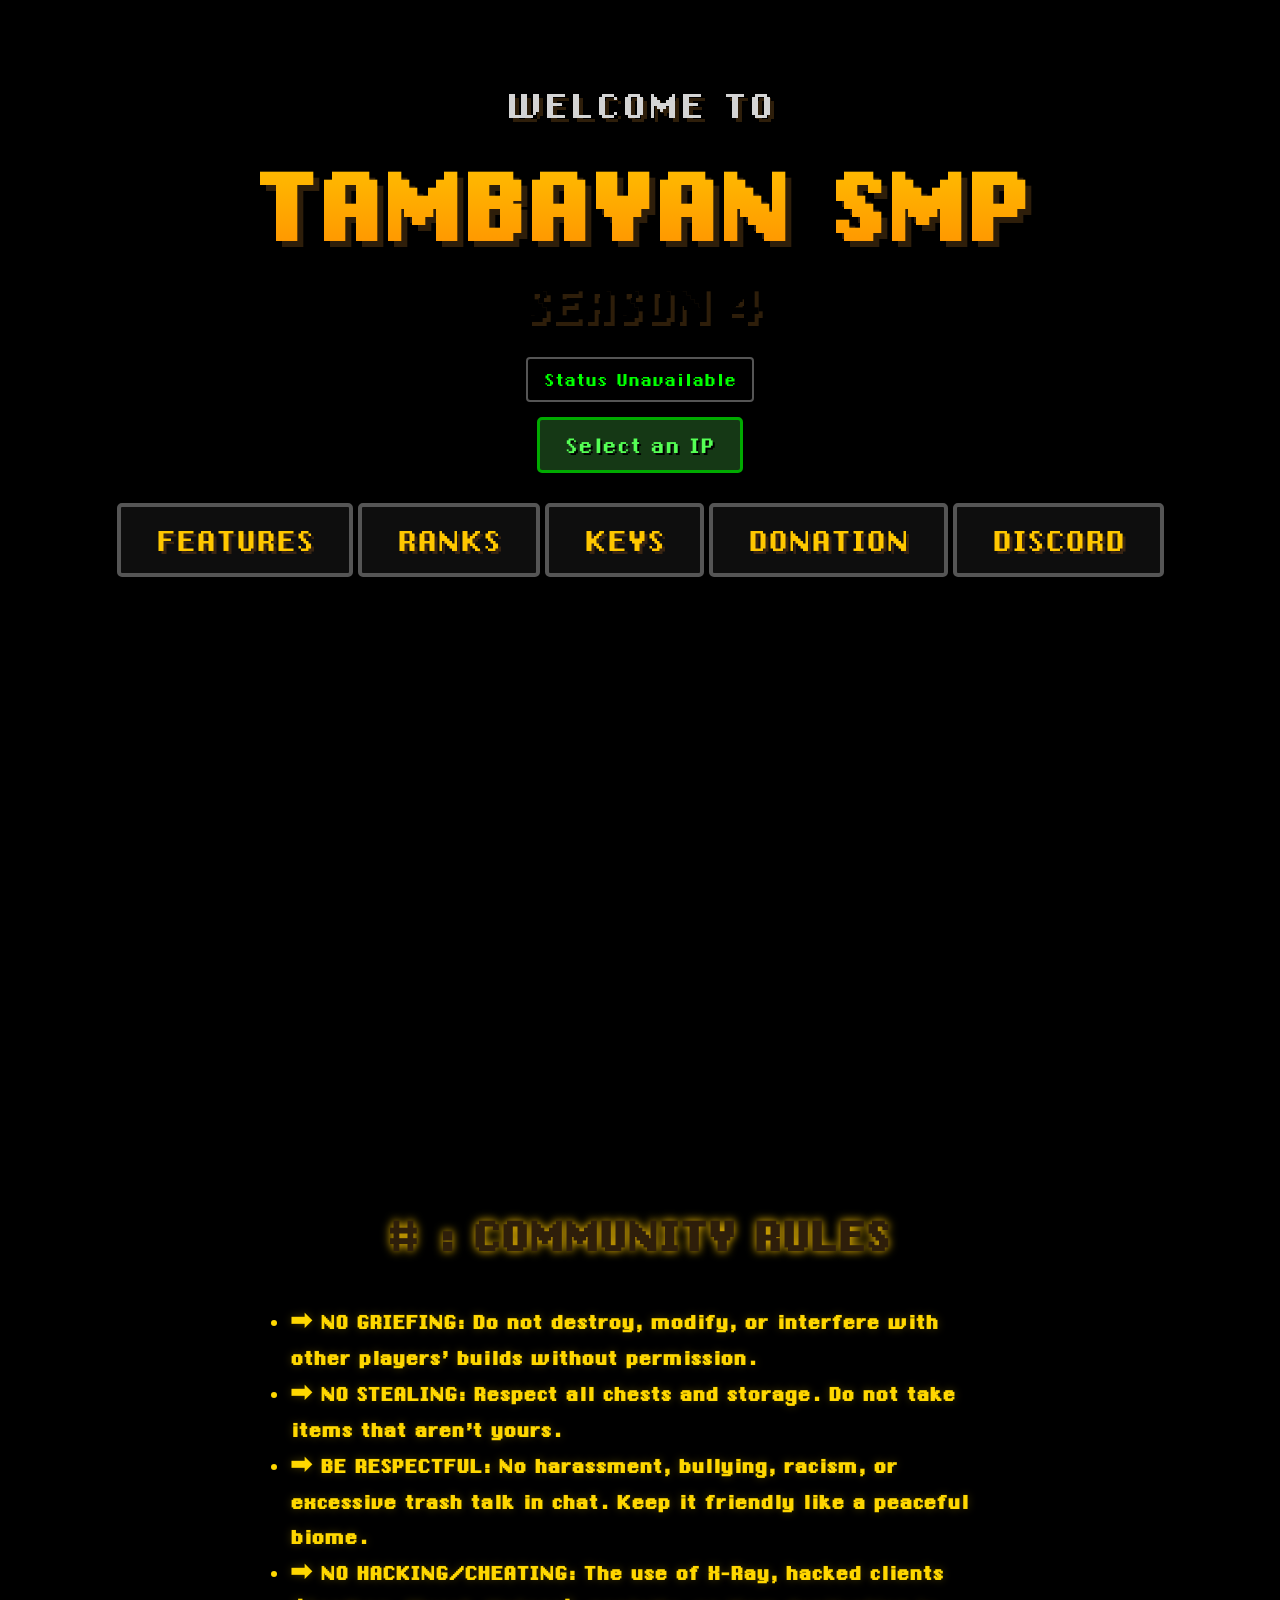
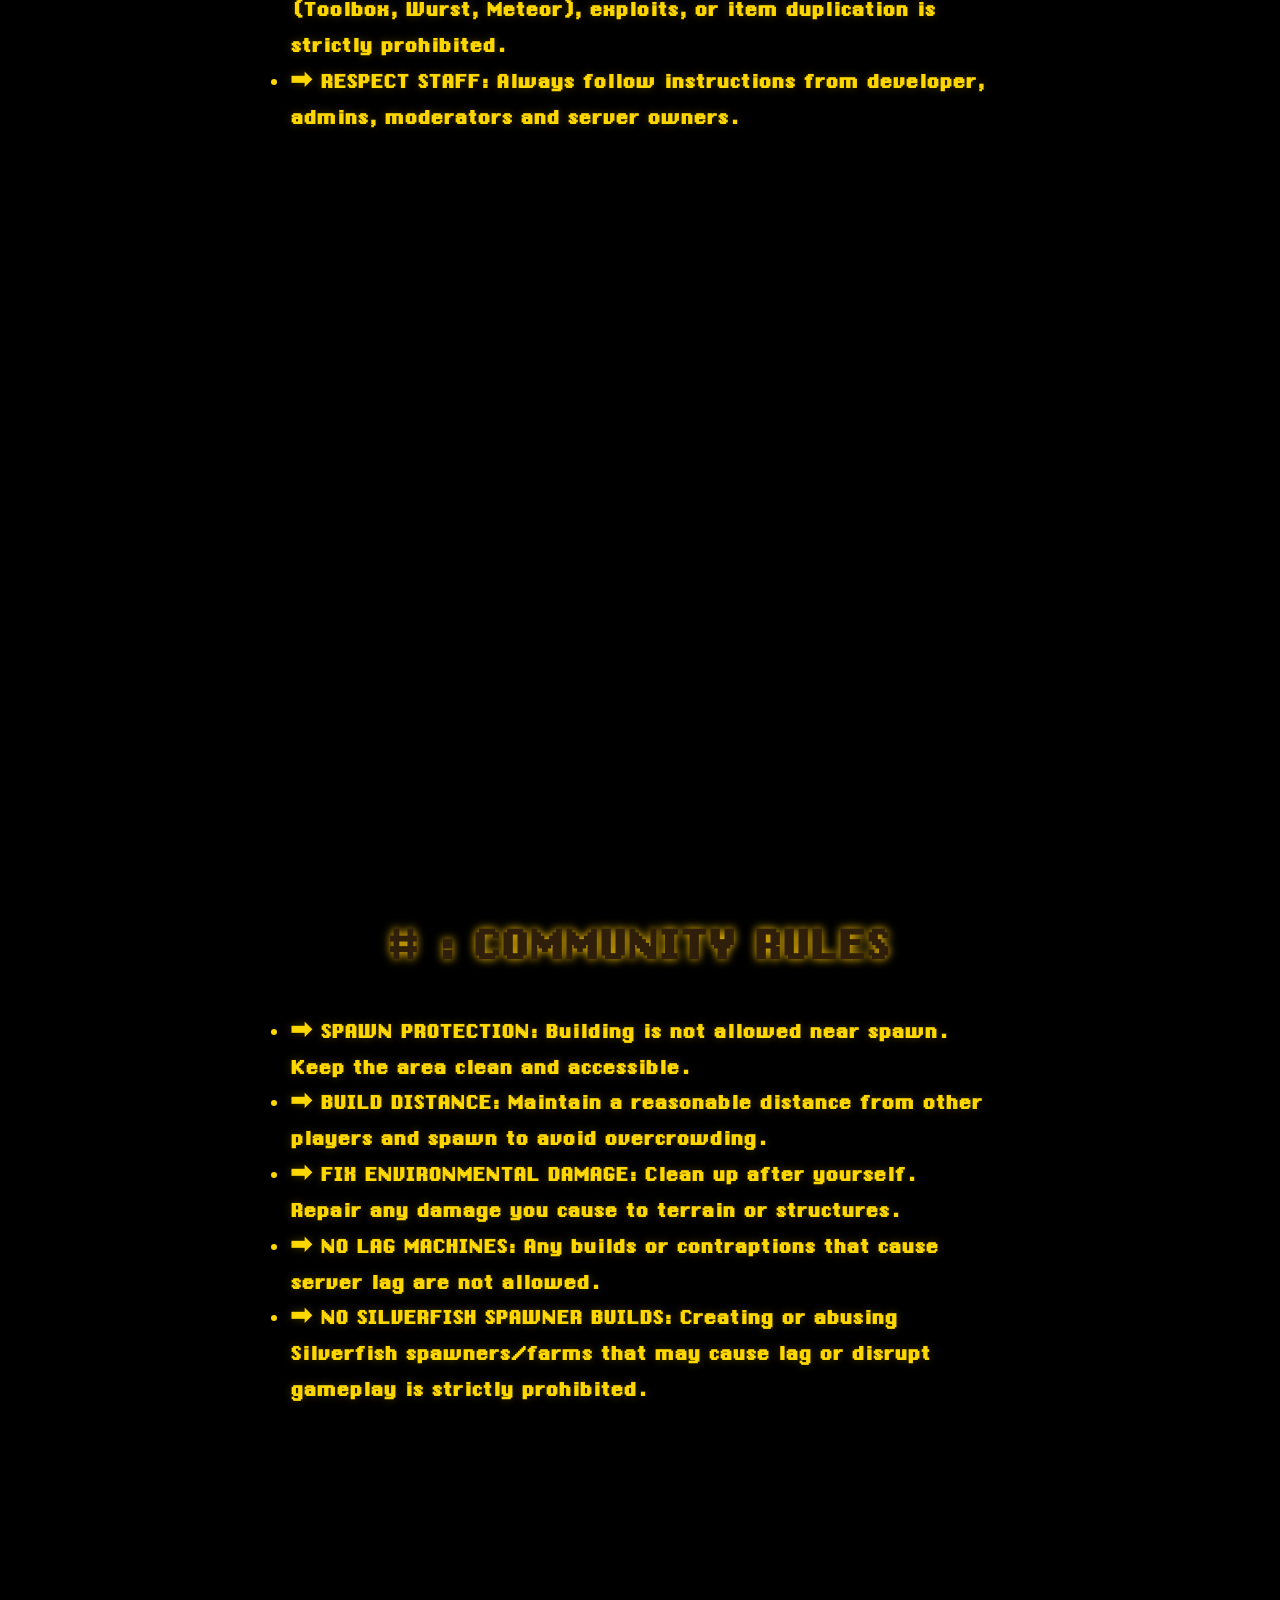
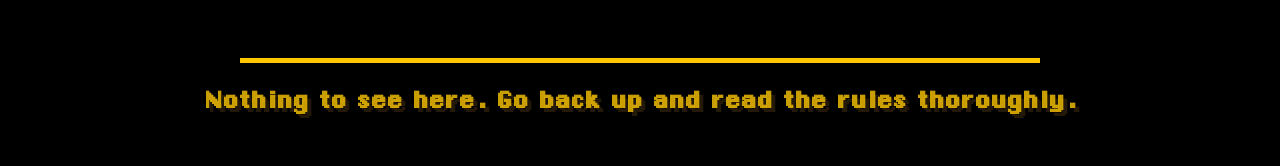
==== commit cf93f9cf: "Update index.html" ====
--- a/index.html
+++ b/index.html
@@ -3,6 +3,7 @@
 <head>
     <meta charset="UTF-8">
     <meta name="viewport" content="width=1200">
+    <link rel="icon" type="image/png" href="favicon.png">
     <title>Tambayan SMP</title>
     <link href="https://fonts.googleapis.com/css2?family=Poppins:wght@400;600;800&display=swap" rel="stylesheet">
     <link rel="stylesheet" href="style.css"> 
@@ -22,7 +23,7 @@
             <header class="global-header">
                 <div class="welcome-text scroll-reveal" data-delay="0">WELCOME TO</div>
                 <h1 class="server-title parallax-target scroll-reveal" data-delay="100">TAMBAYAN SMP</h1>
-                <h2 class="season-subtitle parallax-target scroll-reveal" data-delay="200">SEASON 3</h2>
+                <h2 class="season-subtitle parallax-target scroll-reveal" data-delay="200">SEASON 4</h2>
             </header>
 
             <main class="content">
